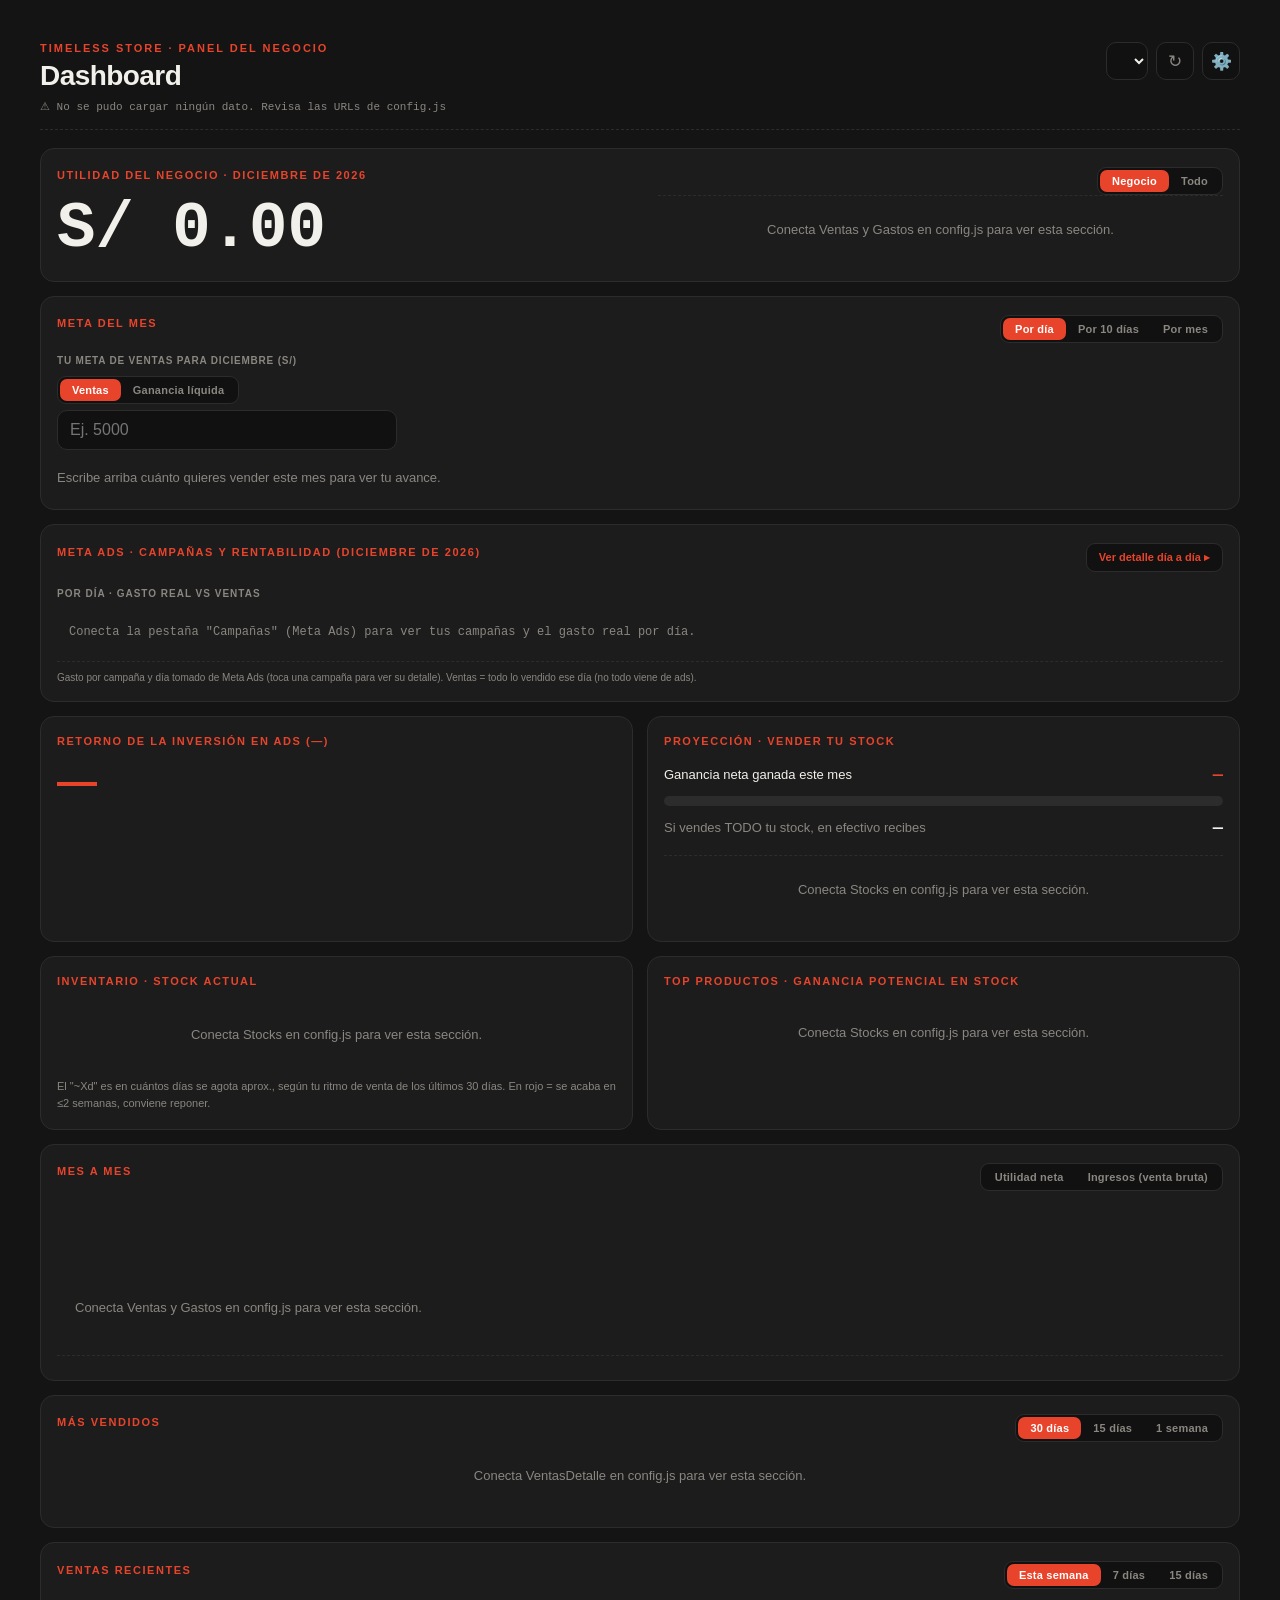
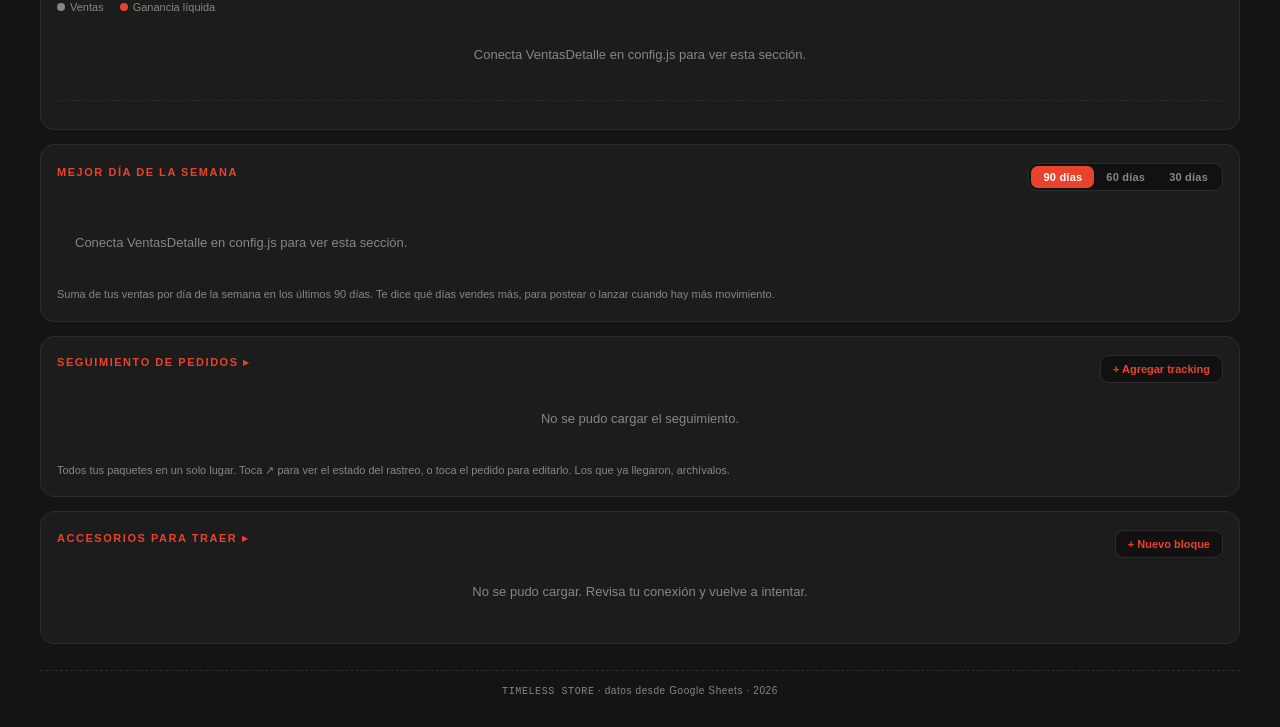
==== index.html @ a7b8a32b "Seguimiento: modo manual mas limpio (sin cuenta 17TRACK) 17TRACK y similares exigen correo de empres" ====
<!DOCTYPE html>
<html lang="es">
<head>
<meta charset="UTF-8">
<meta name="viewport" content="width=device-width, initial-scale=1.0, viewport-fit=cover">
<title>Timeless - Dashboard</title>

<!-- PWA -->
<link rel="manifest" href="manifest.json">
<meta name="theme-color" content="#141414">
<meta name="mobile-web-app-capable" content="yes">
<meta name="apple-mobile-web-app-capable" content="yes">
<meta name="apple-mobile-web-app-status-bar-style" content="black-translucent">
<meta name="apple-mobile-web-app-title" content="Timeless">
<link rel="apple-touch-icon" href="apple-touch-icon.png">

<link rel="stylesheet" href="style.css">
</head>
<body>

<div class="wrap">

<header>
  <div class="head-left">
    <div class="eyebrow">Timeless Store · Panel del negocio</div>
    <h1>Dashboard</h1>
    <div class="sync-line" id="syncLine">Cargando datos…</div>
  </div>
  <div class="head-btns">
    <select class="month-select" id="monthSelect" title="Mes a mostrar"></select>
    <button class="icon-btn" id="refreshBtn" title="Actualizar datos">↻</button>
    <button class="icon-btn" id="gearBtn" title="Color">⚙️</button>
  </div>
</header>

<div class="theme-drawer" id="themeDrawer">
  <div class="title">Color</div>
  <div class="swatches" id="swatches"></div>
</div>

<!-- Aviso de configuración (solo aparece si faltan URLs en config.js) -->
<div class="setup-card" id="setupCard" hidden>
  <div class="setup-title">⚠️ Falta conectar Google Sheets</div>
  <div class="setup-body" id="setupBody"></div>
</div>

<main class="grid">

  <!-- 1. UTILIDAD DEL MES -->
  <section class="card hero" id="heroCard">
    <div class="hero-top">
      <div class="section-label" id="heroMonthLabel">Utilidad del mes</div>
      <div class="util-toggle" id="utilToggle">
        <button type="button" data-mode="negocio">Negocio</button>
        <button type="button" data-mode="todo">Todo</button>
      </div>
    </div>
    <div class="hero-value mono" id="heroValue">—</div>
    <div class="receipt" id="heroReceipt"></div>
  </section>

  <!-- 1b. META DEL MES (meta de ventas configurable, para motivarte) -->
  <section class="card span2" id="metaMesCard">
    <div class="hero-top">
      <div class="section-label">Meta del mes</div>
      <div class="util-toggle" id="metaMesToggle">
        <button type="button" data-modo="dia">Por día</button>
        <button type="button" data-modo="bloque">Por 10 días</button>
        <button type="button" data-modo="mes">Por mes</button>
      </div>
    </div>
    <div class="metames-config">
      <div class="metames-config-row">
        <label class="cf-label" for="metaMesInput">Tu meta de ventas para <span id="metaMesMonthLabel">este mes</span> (S/)</label>
        <div class="util-toggle" id="metaMesMetricaToggle">
          <button type="button" data-metrica="ventas">Ventas</button>
          <button type="button" data-metrica="ganancia">Ganancia líquida</button>
        </div>
      </div>
      <input type="text" class="cf-input" id="metaMesInput" inputmode="decimal" placeholder="Ej. 5000">
    </div>
    <div class="metames-body" id="metaMesBody"></div>
  </section>

  <!-- 2. META ADS · campañas + rentabilidad -->
  <section class="card span2" id="adsDailyCard">
    <div class="hero-top">
      <div class="section-label">Meta Ads · campañas y rentabilidad (<span id="adsDailyMonth">—</span>)</div>
      <button type="button" class="detail-btn" id="adsDetailBtn">Ver detalle día a día ▸</button>
    </div>
    <div class="campanas-list" id="campanasList"></div>
    <div class="table-title">Por día · gasto real vs ventas</div>
    <div class="ads-daily-wrap">
      <table class="ads-daily" id="adsDailyTable"></table>
    </div>
    <div class="ads-daily-note">Gasto por campaña y día tomado de Meta Ads (toca una campaña para ver su detalle). Ventas = todo lo vendido ese día (no todo viene de ads).</div>
  </section>

  <!-- 2b. ROAS REAL (ingresos vs gasto real de ads con IGV) -->
  <section class="card" id="roasCard">
    <div class="section-label">Retorno de la inversión en ads (<span id="roasMonth">—</span>)</div>
    <div class="roas-big"><span id="roasValue">—</span></div>
    <div class="roas-sub" id="roasSub"></div>
    <div class="roas-rows" id="roasRows"></div>
    <div class="ads-daily-note" id="roasNote"></div>
  </section>

  <!-- 3. PROYECCIÓN -->
  <section class="card" id="projCard">
    <div class="section-label">Proyección · vender tu stock</div>
    <div class="proj-line">
      <span>Ganancia neta ganada este mes</span>
      <span class="mono accent" id="projGanado">—</span>
    </div>
    <div class="proj-bar"><div class="proj-bar-fill" id="projBarFill"></div></div>
    <div class="proj-line muted-line">
      <span>Si vendes TODO tu stock, en efectivo recibes</span>
      <span class="mono" id="projPosible">—</span>
    </div>
    <div class="proj-extra" id="projExtra"></div>
    <div class="pending-block" id="pendingBlock"></div>
  </section>

  <!-- 3b. INVENTARIO / STOCK con alerta de poco stock -->
  <section class="card" id="stockCard">
    <div class="hero-top">
      <div class="section-label">Inventario · stock actual</div>
      <span class="stock-alert-badge" id="stockAlertBadge"></span>
    </div>
    <div class="stock-list" id="stockList"></div>
    <div class="stock-agotados" id="stockAgotadosRecientes"></div>
    <div class="stock-porpedir" id="stockPorPedir"></div>
    <div class="stock-hint">El "~Xd" es en cuántos días se agota aprox., según tu ritmo de venta de los últimos 30 días. En rojo = se acaba en ≤2 semanas, conviene reponer.</div>
  </section>

  <!-- 5. TOP PRODUCTOS (ganancia potencial en stock) — al lado de Inventario en PC -->
  <section class="card" id="topCard">
    <div class="section-label">Top productos · ganancia potencial en stock</div>
    <div class="top-rows" id="topRows"></div>
  </section>

  <!-- 4. COMPARATIVO MES A MES -->
  <section class="card span2" id="monthsCard">
    <div class="hero-top">
      <div class="section-label">Mes a mes</div>
      <div class="util-toggle" id="mesesToggle">
        <button type="button" data-metric="util">Utilidad neta</button>
        <button type="button" data-metric="ing">Ingresos (venta bruta)</button>
      </div>
    </div>
    <div class="months-bars" id="monthsBars"></div>
    <div class="months-list" id="monthsList"></div>
  </section>

  <!-- 6. MÁS VENDIDOS -->
  <section class="card span2" id="recentCard">
    <div class="hero-top">
      <div class="section-label">Más vendidos</div>
      <div class="util-toggle" id="recentToggle">
        <button type="button" data-dias="30">30 días</button>
        <button type="button" data-dias="15">15 días</button>
        <button type="button" data-dias="7">1 semana</button>
      </div>
    </div>
    <div class="top-rows" id="recentRows"></div>
  </section>

  <!-- 6a. VENTAS RECIENTES (día a día: ventas y ganancia líquida) -->
  <section class="card span2" id="ventasRecCard">
    <div class="hero-top">
      <div class="section-label">Ventas recientes <span class="dsem-lead" id="ventasRecRecord"></span></div>
      <div class="util-toggle" id="ventasRecToggle">
        <button type="button" data-modo="semana">Esta semana</button>
        <button type="button" data-modo="7">7 días</button>
        <button type="button" data-modo="15">15 días</button>
      </div>
    </div>
    <div class="vrec-legend"><span><i class="vrec-dot"></i>Ventas</span><span><i class="vrec-dot accent"></i>Ganancia líquida</span></div>
    <div class="vrec-rows" id="ventasRecRows"></div>
    <div class="vrec-totales" id="ventasRecTotales"></div>
  </section>

  <!-- 6b. MEJOR DÍA DE LA SEMANA (últimos 90 días) -->
  <section class="card span2" id="diaSemanaCard">
    <div class="hero-top">
      <div class="section-label">Mejor día de la semana <span class="dsem-lead" id="dsemLead"></span></div>
      <div class="util-toggle" id="dsemToggle">
        <button type="button" data-dias="90">90 días</button>
        <button type="button" data-dias="60">60 días</button>
        <button type="button" data-dias="30">30 días</button>
      </div>
    </div>
    <div class="dsem-bars" id="dsemBars"></div>
    <div class="stock-hint" id="dsemHint">Suma de tus ventas por día de la semana. Te dice qué días vendes más, para postear o lanzar cuando hay más movimiento.</div>
  </section>

  <!-- 6c. INSTAGRAM (seguidores, alcance, mejores publicaciones) -->
  <section class="card span2" id="igCard" hidden>
    <div class="hero-top">
      <div class="section-label">Instagram <span class="ig-user" id="igUser"></span></div>
      <span class="dsem-lead" id="igGrowth"></span>
    </div>
    <div class="ig-kpis" id="igKpis"></div>
    <div class="ig-reach-wrap">
      <div class="table-title">Alcance por día · últimos 14 días</div>
      <div class="dsem-bars ig-reach-bars" id="igReachBars"></div>
    </div>
    <div class="table-title">Mejores publicaciones · por interacción</div>
    <div class="ig-media" id="igMedia"></div>
    <div class="stock-hint">Métricas orgánicas de tu Instagram (no de los anuncios). Se actualizan solas 3 veces al día. Toca una publicación para abrirla en Instagram.</div>
  </section>

  <!-- 6d. SEGUIMIENTO DE PEDIDOS (trackings + estado 17TRACK) -->
  <section class="card span2" id="segCard">
    <div class="hero-top">
      <button type="button" class="section-label section-label-btn" id="segHeaderBtn">Seguimiento de pedidos ▸</button>
      <button type="button" class="detail-btn" id="segNuevoBtn">+ Agregar tracking</button>
    </div>
    <div class="seg-alert" id="segAlert"></div>
    <div class="seg-list" id="segList"></div>
    <div class="stock-hint">Todos tus paquetes en un solo lugar. Toca ↗ para ver el estado del rastreo, o toca el pedido para editarlo. Los que ya llegaron, archívalos.</div>
  </section>

  <!-- 7. ACCESORIOS PARA TRAER (planificación de compras) -->
  <section class="card span2" id="comprasCard">
    <div class="hero-top">
      <button type="button" class="section-label section-label-btn" id="comprasHeaderBtn">Accesorios para traer ▸</button>
      <button type="button" class="detail-btn" id="compraNuevoBtn">+ Nuevo bloque</button>
    </div>
    <div class="compras-list" id="comprasList"></div>
  </section>

</main>

<footer>
  <span class="mono">TIMELESS STORE</span> · datos desde Google Sheets · <span id="footTime"></span>
</footer>

</div>

<!-- Vista de pantalla completa (Ads día a día / Pendientes por vista) -->
<div class="fullscreen-view" id="fsView" hidden>
  <div class="fs-header">
    <button type="button" class="fs-back" id="fsBack">← Volver</button>
    <div class="fs-title" id="fsTitle">—</div>
  </div>
  <div class="fs-body" id="fsBody"></div>
</div>

<!-- Visor de fotos a pantalla completa (con deslizar/flechas si hay varias) -->
<div class="lightbox" id="lightboxView" hidden>
  <button type="button" class="lightbox-close" id="lightboxClose">✕</button>
  <button type="button" class="lightbox-nav lightbox-prev" id="lightboxPrev">‹</button>
  <img class="lightbox-img" id="lightboxImg" src="" alt="">
  <button type="button" class="lightbox-nav lightbox-next" id="lightboxNext">›</button>
  <div class="lightbox-count" id="lightboxCount"></div>
</div>

<script src="config.js"></script>
<script src="app.js"></script>
<script>
  if ('serviceWorker' in navigator) {
    var swRefreshing = false;
    var hadController = !!navigator.serviceWorker.controller;
    navigator.serviceWorker.addEventListener('controllerchange', function () {
      if (swRefreshing || !hadController) return;
      swRefreshing = true;
      window.location.reload();
    });
    window.addEventListener('load', function () {
      navigator.serviceWorker.register('service-worker.js').then(function (reg) {
        reg.update();
        reg.addEventListener('updatefound', function () {
          var nw = reg.installing;
          if (!nw) return;
          nw.addEventListener('statechange', function () {
            if (nw.state === 'installed' && navigator.serviceWorker.controller) {
              nw.postMessage && nw.postMessage('skipWaiting');
            }
          });
        });
      }).catch(function (err) {
        console.log('SW no registrado:', err);
      });
    });
  }
</script>
</body>
</html>
---- style.css ----
:root{
  --bg:#141414;
  --card:#1c1c1c;
  --line:#2c2c2c;
  --bone:#f2f0ea;
  --muted:#8a8680;
  --accent:#e8442c;
  --accent-dim:#5c2016;
  --chip:#111111;
  --ok:#4ade80;
  --bad:#fb7185;
}
*{box-sizing:border-box;}
html{
  /* Evita que Safari/iOS agrande el texto por su cuenta (un "zoom" distinto
     al pellizco manual, que a veces se activa solo al abrir la app). */
  -webkit-text-size-adjust:100%;
  text-size-adjust:100%;
}
body{
  margin:0;
  background:var(--bg);
  color:var(--bone);
  font-family:-apple-system,BlinkMacSystemFont,"Segoe UI",Roboto,sans-serif;
  min-height:100vh;
  transition:background .25s ease, color .25s ease;
}
.wrap{
  max-width:1080px;
  margin:0 auto;
  padding:0 20px calc(env(safe-area-inset-bottom, 0px) + 30px);
}
.mono{font-family:"SFMono-Regular",Consolas,"Liberation Mono",Menlo,monospace;}

header{
  padding:calc(env(safe-area-inset-top, 0px) + 42px) 0 16px;
  border-bottom:1px dashed var(--line);
  display:flex;
  justify-content:space-between;
  align-items:flex-start;
}
.head-left{flex:1;}
.eyebrow{
  font-size:11px;
  letter-spacing:.18em;
  text-transform:uppercase;
  color:var(--accent);
  font-weight:700;
  margin-bottom:6px;
}
h1{
  margin:0;
  font-size:28px;
  font-weight:800;
  letter-spacing:-0.02em;
}
.sync-line{
  margin-top:8px;
  font-size:11px;
  color:var(--muted);
  font-family:"SFMono-Regular",Consolas,Menlo,monospace;
}
.head-btns{display:flex;gap:8px;flex-shrink:0;align-items:center;}
.month-select{
  background:var(--chip);
  border:1px solid var(--line);
  color:var(--bone);
  height:38px;
  border-radius:10px;
  padding:0 10px;
  /* 16px: por debajo de eso, Safari iOS hace zoom forzado al enfocar el campo. */
  font-size:16px;
  font-weight:700;
  cursor:pointer;
  max-width:180px;
  text-transform:capitalize;
}
.month-select:focus{outline:none;border-color:var(--accent);}
.icon-btn{
  background:var(--chip);
  border:1px solid var(--line);
  color:var(--muted);
  width:38px;
  height:38px;
  border-radius:10px;
  font-size:17px;
  display:flex;
  align-items:center;
  justify-content:center;
  cursor:pointer;
}
.icon-btn:active{color:var(--bone);}

.theme-drawer{
  margin:14px 0 0;
  background:var(--card);
  border:1px solid var(--line);
  border-radius:14px;
  padding:14px;
  display:none;
}
.theme-drawer.open{display:block;}
.theme-drawer .title{
  font-size:11px;
  text-transform:uppercase;
  letter-spacing:.12em;
  color:var(--muted);
  font-weight:700;
  margin-bottom:10px;
}
.swatches{display:grid;grid-template-columns:repeat(5,1fr);gap:10px;}
.swatch{display:flex;flex-direction:column;align-items:center;gap:5px;cursor:pointer;}
.swatch .dot{width:34px;height:34px;border-radius:50%;border:2px solid rgba(128,128,128,.4);}
.swatch.active .dot{border-color:var(--bone);}
.swatch .lbl{font-size:9px;color:var(--muted);text-align:center;}

/* Aviso de configuración */
.setup-card{
  margin-top:18px;
  background:var(--card);
  border:1px dashed var(--accent);
  border-radius:14px;
  padding:16px;
}
.setup-title{font-weight:800;margin-bottom:8px;}
.setup-body{font-size:13px;color:var(--muted);line-height:1.6;}
.setup-body code{
  background:var(--chip);
  border:1px solid var(--line);
  border-radius:6px;
  padding:1px 6px;
  color:var(--bone);
  font-size:12px;
}

/* Grid de tarjetas */
.grid{
  display:grid;
  grid-template-columns:1fr;
  gap:14px;
  margin-top:18px;
}
@media(min-width:860px){
  .grid{grid-template-columns:1fr 1fr;}
  .hero{grid-column:1 / -1;}
  .span2{grid-column:1 / -1;}
}

/* --- Vista optimizada para PC (pantallas anchas) --- */
@media(min-width:1000px){
  .wrap{max-width:1240px;}
  /* Hero: número gigante a la izquierda, recibo a la derecha */
  .hero{
    display:grid;
    grid-template-columns:1fr 1fr;
    column-gap:36px;
    align-items:center;
  }
  .hero-top{grid-column:1 / -1;grid-row:1;}
  #heroValue{grid-column:1;grid-row:2;font-size:64px;margin:0;}
  #heroReceipt{grid-column:2;grid-row:2;}
  /* Publicidad y Proyección lado a lado; mes-a-mes y top a lo ancho */
  .hero-value{line-height:1;}
}
@media(min-width:1240px){
  .wrap{max-width:1240px;}
}
.card{
  background:var(--card);
  border:1px solid var(--line);
  border-radius:14px;
  padding:18px 16px;
}
.section-label{
  font-size:11px;
  text-transform:uppercase;
  letter-spacing:.14em;
  color:var(--accent);
  font-weight:700;
  margin-bottom:12px;
}
.section-label-btn{
  background:none;border:none;padding:0;margin:0 0 12px;
  cursor:pointer;text-align:left;
}
.section-label-btn:active{opacity:.7;}
.mini-label{
  font-size:10px;
  text-transform:uppercase;
  letter-spacing:.08em;
  color:var(--muted);
  font-weight:700;
  display:block;
}
.accent{color:var(--accent);}

/* 1. Hero: utilidad del mes */
.hero-value{
  font-size:46px;
  font-weight:700;
  margin:2px 0 14px;
}
.hero-value.neg{color:var(--bad);}
.hero-value.pos{color:var(--bone);}
.receipt{border-top:1px dashed var(--line);}
.r-row{
  display:flex;
  justify-content:space-between;
  align-items:center;
  padding:9px 0;
  border-bottom:1px dashed var(--line);
  font-size:13px;
}
.r-row:last-child{border-bottom:none;}
.r-row .r-name{color:var(--muted);}
.r-row .r-amt{font-family:"SFMono-Regular",Consolas,Menlo,monospace;font-weight:700;}
.r-row.total .r-name{color:var(--bone);font-weight:700;}
.r-row.faint{opacity:.6;}
.r-row.faint .r-name{font-size:11px;}
.r-row.sub{padding:6px 0;}
.r-row.clickable{cursor:pointer;}
.r-row.sub .r-name{padding-left:12px;}
.r-caret{
  background:none;border:none;color:var(--muted);cursor:pointer;
  font-size:11px;padding:2px 4px;margin-left:2px;vertical-align:middle;
}

/* Interruptor Negocio / Todo */
.hero-top{display:flex;justify-content:space-between;align-items:center;gap:10px;flex-wrap:wrap;}
.util-toggle{display:inline-flex;background:var(--chip);border:1px solid var(--line);border-radius:9px;padding:2px;flex-shrink:0;}
.util-toggle button{
  background:transparent;border:none;color:var(--muted);
  font-size:11px;font-weight:700;padding:5px 12px;border-radius:7px;cursor:pointer;
  letter-spacing:.02em;
}
.util-toggle button.active{background:var(--accent);color:#fff;}
.r-row .r-amt.plus{color:var(--ok);}
.r-row .r-amt.minus{color:var(--bad);}

/* 2b. ROAS real */
.roas-big{font-size:40px;font-weight:800;margin-top:4px;color:var(--accent);}
.roas-sub{font-size:12px;color:var(--muted);margin-top:2px;}
.roas-rows{margin-top:14px;display:flex;flex-direction:column;gap:2px;}
.roas-row{
  display:flex;justify-content:space-between;align-items:baseline;gap:10px;
  padding:7px 0;border-bottom:1px dashed var(--line);font-size:13px;color:var(--bone);
}
.roas-row:last-child{border-bottom:none;}
.roas-row .mono{font-weight:700;flex-shrink:0;}
.roas-row .mono.accent{color:var(--accent);}
.roas-row .mono.ok{color:var(--ok);}
.roas-row.total{border-top:1px solid var(--line);margin-top:4px;padding-top:11px;}
.roas-row.faint{opacity:.6;font-size:12px;}
.table-title{
  margin:16px 0 4px;
  font-size:10px;
  text-transform:uppercase;
  letter-spacing:.1em;
  color:var(--muted);
  font-weight:700;
}
/* 3. Proyección */
.proj-line{
  display:flex;
  justify-content:space-between;
  align-items:baseline;
  gap:10px;
  font-size:13px;
  padding:6px 0;
}
.proj-line .mono{font-size:17px;font-weight:700;}
.muted-line span:first-child{color:var(--muted);}
.proj-bar{
  height:10px;
  background:var(--line);
  border-radius:6px;
  overflow:hidden;
  margin:6px 0;
}
.proj-bar-fill{
  height:100%;
  width:0%;
  background:var(--accent);
  border-radius:6px;
  transition:width .4s ease;
}
.proj-extra{
  margin-top:12px;
  border-top:1px dashed var(--line);
}
.pending-block:not(:empty){
  margin-top:14px;
  border:1px solid var(--line);
  border-radius:12px;
  padding:12px 14px;
  background:var(--chip);
}
.pend-head{
  display:flex;
  justify-content:space-between;
  align-items:center;
  font-size:12px;
  font-weight:700;
  color:var(--accent);
  margin-bottom:8px;
}
.pend-head .mono{font-size:15px;}
.pend-row{
  display:flex;
  justify-content:space-between;
  align-items:center;
  gap:10px;
  padding:6px 0;
  border-top:1px dashed var(--line);
  font-size:12px;
}
.pend-info{display:flex;flex-direction:column;gap:1px;min-width:0;}
.pend-name{color:var(--bone);white-space:nowrap;overflow:hidden;text-overflow:ellipsis;}
/* "Shein · 03/08 · hace 5 días": cuándo se pidió y cuánto lleva sin llegar. */
.pend-meta{font-size:10px;color:var(--muted);white-space:nowrap;overflow:hidden;text-overflow:ellipsis;}
.pend-td-fecha{font-size:11px;color:var(--muted);white-space:nowrap;}
.pend-amt{font-weight:700;flex-shrink:0;}
.pend-row.llego .pend-name{color:var(--muted);text-decoration:line-through;}
.pend-row.llego .pend-amt{color:var(--ok);}
.pend-nuevo{
  display:inline-block;font-size:9px;font-weight:700;color:var(--ok);
  border:1px solid var(--ok);border-radius:8px;padding:1px 5px;
  vertical-align:middle;white-space:nowrap;
}

/* 3b. Inventario / stock con alerta de poco stock */
.stock-alert-badge{font-size:11px;font-weight:700;color:var(--ok);flex-shrink:0;}
.stock-alert-badge.alert{color:var(--bad);}
.stock-list{margin-top:2px;}
.stock-row{
  display:flex;
  justify-content:space-between;
  align-items:center;
  gap:10px;
  padding:9px 2px;
  border-bottom:1px dashed var(--line);
  font-size:13px;
}
.stock-row:last-child{border-bottom:none;}
.stock-row.low-row{
  background:linear-gradient(90deg, transparent, rgba(251,113,133,.10));
  border-radius:8px;
}
.stock-row.reponer-row{
  background:linear-gradient(90deg, transparent, rgba(251,113,133,.16));
  border-radius:8px;
}
.stock-row.repuesto-row{
  background:linear-gradient(90deg, transparent, rgba(74,222,128,.12));
  border-radius:8px;
}
.stock-name{color:var(--bone);white-space:nowrap;overflow:hidden;text-overflow:ellipsis;flex:1;}
.stock-agota{
  font-family:"SFMono-Regular",Consolas,Menlo,monospace;
  font-size:11px;font-weight:700;flex-shrink:0;
  min-width:46px;text-align:right;
}
.stock-agota.soon{color:var(--bad);}
.stock-agota.ok{color:var(--muted);}
.stock-agota.none{color:var(--line);font-weight:400;}
.stock-repuesto{
  font-size:10px;font-weight:700;color:var(--ok);flex-shrink:0;
  white-space:nowrap;
}
.stock-agotados,.stock-porpedir{margin-top:4px;}
.agotados-head{font-size:11px;font-weight:700;color:var(--muted);margin:10px 0 4px;}
.agotado-row{
  display:flex;justify-content:space-between;align-items:center;gap:8px;
  padding:7px 2px;border-bottom:1px dashed var(--line);font-size:13px;
}
.agotado-row:last-child{border-bottom:none;}
.agotado-name{color:var(--bone);white-space:nowrap;overflow:hidden;text-overflow:ellipsis;flex:1;}
.agotado-add,.pedir-listo{
  flex-shrink:0;border:1px solid var(--line);border-radius:20px;
  background:var(--chip);color:var(--bone);font-size:11px;font-weight:700;
  padding:6px 12px;cursor:pointer;
}
.agotado-add{border-color:var(--accent);color:var(--accent);}
.pedir-listo{border-color:var(--ok);color:var(--ok);}
.stock-hint{font-size:11px;color:var(--muted);margin-top:10px;line-height:1.5;}
.stock-qty{
  font-family:"SFMono-Regular",Consolas,Menlo,monospace;
  font-weight:700;
  flex-shrink:0;
  color:var(--muted);
}
.stock-qty.low{
  color:var(--bad);
  border:1px solid var(--bad);
  border-radius:7px;
  padding:2px 8px;
}

/* Notas de pendientes (los que ya llegaron) */
.pend-arrived-note{font-size:11px;color:var(--ok);margin-top:8px;}

/* 4. Mes a mes (mismo estilo que la app de gastos) */
.months-bars{
  display:flex;
  align-items:flex-end;
  gap:8px;
  height:150px;
  padding:18px 2px 0;
  overflow-x:auto;
}
.mbar{
  flex:1;
  min-width:38px;
  display:flex;
  flex-direction:column;
  align-items:center;
  justify-content:flex-end;
  height:100%;
  gap:6px;
}
.mbar .col{
  width:100%;
  max-width:44px;
  background:var(--line);
  border-radius:6px 6px 0 0;
  min-height:4px;
  position:relative;
  transition:height .3s ease;
}
.mbar.current .col{background:var(--accent);}
.mbar.neg .col{background:var(--accent-dim);border-radius:0 0 6px 6px;}
.mbar .col .val{
  position:absolute;
  top:-16px;
  left:50%;
  transform:translateX(-50%);
  font-family:monospace;
  font-size:9px;
  color:var(--muted);
  white-space:nowrap;
}
.mbar .mlbl{
  font-size:10px;
  color:var(--muted);
  text-transform:uppercase;
  letter-spacing:.04em;
  text-align:center;
}
.mbar.current .mlbl{color:var(--accent);font-weight:700;}

/* Ventas recientes (día a día) */
.vrec-legend{display:flex;gap:16px;margin-top:12px;font-size:11px;color:var(--muted);}
.vrec-legend .vrec-dot{width:8px;height:8px;border-radius:50%;background:var(--muted);display:inline-block;margin-right:5px;}
.vrec-legend .vrec-dot.accent{background:var(--accent);}
.vrec-rows{margin-top:8px;}
.vrec-row{display:flex;align-items:center;gap:10px;padding:8px 0;border-bottom:1px dashed var(--line);}
.vrec-row:last-child{border-bottom:none;}
.vrec-day{width:44px;flex-shrink:0;font-size:11px;color:var(--muted);text-transform:uppercase;}
.vrec-bar-wrap{flex:1;min-width:0;height:8px;background:var(--line);border-radius:5px;overflow:hidden;}
.vrec-bar{height:100%;background:var(--muted);border-radius:5px;}
.vrec-row.vrec-record .vrec-bar{background:var(--accent);}
.vrec-nums{display:flex;flex-direction:column;align-items:flex-end;gap:1px;flex-shrink:0;min-width:78px;}
.vrec-nums .mono{font-size:12.5px;}
.vrec-nums .accent{color:var(--accent);font-size:11px;}
.vrec-row.vrec-record .vrec-day::after{content:' 🏆';}
.vrec-totales{margin-top:12px;padding-top:10px;border-top:1px dashed var(--line);font-size:11px;color:var(--muted);display:flex;flex-wrap:wrap;gap:4px 14px;}
.vrec-totales b{color:var(--bone);font-weight:700;}

/* Meta del mes */
.metames-config{display:flex;flex-direction:column;gap:6px;margin-top:12px;max-width:340px;}
.metames-config-row{display:flex;justify-content:space-between;align-items:center;gap:10px;flex-wrap:wrap;}
.metames-config-row .cf-label{margin:0;}
.metames-body{margin-top:14px;}
.metames-empty{font-size:13px;color:var(--muted);padding:6px 0;}
.metames-big{display:flex;justify-content:space-between;align-items:baseline;gap:10px;}
.metames-big .mono{font-size:22px;font-weight:800;}
.metames-big .metames-goal{font-size:13px;color:var(--muted);}
.metames-note{font-size:12.5px;color:var(--muted);margin-top:10px;line-height:1.5;}
.metames-note .ok{color:var(--ok);font-weight:700;}
.metames-note .bad{color:var(--bad);font-weight:700;}

/* Mejor día de la semana */
.dsem-lead{font-size:13px;font-weight:800;color:var(--accent);flex-shrink:0;}
.dsem-bars{display:flex;gap:8px;padding:18px 2px 0;}
.dsem-bar{flex:1;min-width:0;display:flex;flex-direction:column;align-items:center;gap:6px;}
.dsem-col-wrap{width:100%;height:110px;display:flex;align-items:flex-end;justify-content:center;}
.dsem-col{
  width:100%;max-width:40px;background:var(--line);
  border-radius:6px 6px 0 0;min-height:4px;position:relative;transition:height .3s ease;
}
.dsem-bar.best .dsem-col{background:var(--accent);}
.dsem-val{
  position:absolute;top:-16px;left:50%;transform:translateX(-50%);
  font-family:monospace;font-size:9px;color:var(--muted);white-space:nowrap;
}
.dsem-lbl{font-size:10px;color:var(--muted);text-transform:uppercase;letter-spacing:.04em;}
.dsem-bar.best .dsem-lbl{color:var(--accent);font-weight:700;}

/* Instagram */
.ig-user{color:var(--muted);font-weight:600;font-size:12px;}
.ig-kpis{display:grid;grid-template-columns:repeat(auto-fit,minmax(130px,1fr));gap:10px;margin-top:14px;}
.ig-kpi{background:var(--chip);border:1px solid var(--line);border-radius:12px;padding:12px 10px;display:flex;flex-direction:column;gap:3px;}
.ig-kpi-val{font-size:22px;font-weight:800;color:var(--bone);font-family:"SFMono-Regular",Consolas,Menlo,monospace;}
.ig-kpi-lbl{font-size:10px;color:var(--muted);text-transform:uppercase;letter-spacing:.04em;line-height:1.3;}
.ig-reach-wrap{margin-top:8px;}
.ig-reach-bars{padding-top:20px;}
.ig-media{display:grid;grid-template-columns:repeat(3,1fr);gap:10px;margin-top:6px;}
.ig-post{display:flex;flex-direction:column;gap:6px;text-decoration:none;color:inherit;background:var(--chip);border:1px solid var(--line);border-radius:12px;overflow:hidden;padding-bottom:8px;}
.ig-post:active{background:var(--line);}
.ig-post-thumb{position:relative;width:100%;aspect-ratio:1/1;background:var(--line);overflow:hidden;}
.ig-post-thumb img{width:100%;height:100%;object-fit:cover;display:block;}
.ig-post-thumb.no-img::after{content:'📷';position:absolute;inset:0;display:flex;align-items:center;justify-content:center;font-size:26px;opacity:.4;}
.ig-post-type{position:absolute;top:6px;left:6px;background:rgba(0,0,0,.72);color:#fff;font-size:9px;font-weight:800;text-transform:uppercase;letter-spacing:.04em;padding:2px 7px;border-radius:6px;}
.ig-post-cap{font-size:11px;color:var(--bone);padding:0 8px;line-height:1.35;min-height:30px;}
.ig-post-stats{display:flex;flex-wrap:wrap;gap:8px;padding:0 8px;font-size:10.5px;color:var(--muted);font-weight:600;}
@media (max-width:560px){
  .ig-media{grid-template-columns:repeat(2,1fr);}
}

.months-list{margin-top:14px;border-top:1px dashed var(--line);padding-top:6px;}
.ml-row{
  display:flex;
  justify-content:space-between;
  align-items:center;
  padding:8px 0;
  border-bottom:1px dashed var(--line);
  font-size:13px;
}
.ml-row:last-child{border-bottom:none;}
.ml-row.current .ml-name{color:var(--accent);font-weight:700;}
.ml-row .ml-name{color:var(--bone);}
.ml-row .ml-amt{font-family:monospace;font-weight:700;}
.ml-row .ml-amt.neg{color:var(--bad);}
.ml-detail{
  font-size:10px;
  color:var(--muted);
  font-family:monospace;
}

/* 5. Top productos */
.top-rows .top-row{
  display:flex;
  align-items:center;
  gap:10px;
  padding:9px 0 4px;
  font-size:13px;
}
.top-row .top-rank{
  font-family:monospace;
  color:var(--muted);
  width:22px;
  flex-shrink:0;
  font-size:11px;
}
.top-row .top-name{flex:1;color:var(--bone);white-space:nowrap;overflow:hidden;text-overflow:ellipsis;}
.top-row .top-stock{font-size:10px;color:var(--muted);font-family:monospace;flex-shrink:0;}
.top-row .top-amt{font-family:monospace;font-weight:700;flex-shrink:0;}
.top-bar{
  height:3px;
  background:var(--line);
  border-radius:2px;
  overflow:hidden;
  margin-bottom:5px;
}
.top-bar-fill{height:100%;background:var(--accent);}

.empty{
  text-align:center;
  color:var(--muted);
  font-size:13px;
  padding:26px 16px;
}

/* Lista de campañas de Meta Ads (clickeable) */
.campanas-list{margin-bottom:6px;}
.camp-item{border-bottom:1px dashed var(--line);padding:8px 0;}
.camp-item:last-child{border-bottom:none;}
.camp-row{display:flex;align-items:center;gap:8px;cursor:pointer;font-size:13px;}
.camp-caret{color:var(--muted);font-size:10px;transition:transform .15s ease;flex-shrink:0;}
.camp-item.open .camp-caret{transform:rotate(90deg);}
.camp-name{flex:1;color:var(--bone);white-space:nowrap;overflow:hidden;text-overflow:ellipsis;}
.camp-total{font-weight:700;flex-shrink:0;}
.camp-bar{height:3px;background:var(--line);border-radius:2px;overflow:hidden;margin-top:6px;}
.camp-bar-fill{height:100%;background:var(--accent);}
.camp-days{display:none;flex-wrap:wrap;gap:6px;margin-top:8px;padding-left:18px;}
.camp-item.open .camp-days{display:flex;}
.camp-day{display:flex;gap:6px;font-size:11px;color:var(--muted);background:var(--chip);border:1px solid var(--line);border-radius:6px;padding:3px 7px;}
.camp-day .mono{color:var(--bone);font-weight:700;}

/* Accesorios: vista de pantalla completa por categoría (Ambos/Nuevo/Restock) */
.compras-fs-list{margin-top:6px;}
.compra-fs-item{border-bottom:1px dashed var(--line);padding:10px 0;}
.compra-fs-item:last-child{border-bottom:none;}
.compra-fs-row{display:flex;align-items:center;gap:10px;cursor:pointer;font-size:13px;}
.compra-fs-nombre{flex:1;color:var(--bone);font-weight:700;white-space:nowrap;overflow:hidden;text-overflow:ellipsis;}
.compra-fs-precio{font-weight:800;flex-shrink:0;}
.compra-fs-detail{display:none;margin-top:12px;padding-left:18px;}
.compra-fs-item.open .compra-fs-detail{display:block;}

/* Tabla de rentabilidad de ads por día */
.ads-daily-wrap{overflow-x:auto;-webkit-overflow-scrolling:touch;}
.ads-daily{
  width:100%;
  border-collapse:collapse;
  font-size:12px;
  min-width:440px;
}
.ads-daily th{
  text-align:right;
  color:var(--muted);
  font-size:10px;
  text-transform:uppercase;
  letter-spacing:.06em;
  font-weight:700;
  padding:6px 8px;
  border-bottom:1px solid var(--line);
}
.ads-daily th:first-child{text-align:left;}
.ads-daily td{
  text-align:right;
  padding:7px 8px;
  border-bottom:1px dashed var(--line);
  white-space:nowrap;
}
.ads-daily td:first-child{text-align:left;color:var(--muted);font-family:"SFMono-Regular",Consolas,Menlo,monospace;}
.ads-daily .r-pos{color:var(--ok);}
.ads-daily .r-neg{color:var(--bad);}
.ads-daily tr.ads-total td{
  border-top:2px solid var(--line);
  border-bottom:none;
  font-weight:800;
  color:var(--bone);
  padding-top:9px;
}
.ads-daily .ads-empty{
  text-align:center;
  color:var(--muted);
  padding:22px 12px;
  white-space:normal;
}
.ads-daily-note{
  margin-top:10px;
  font-size:10px;
  color:var(--muted);
}

/* Botón "ver detalle" (abre pantalla completa) */
.detail-btn{
  background:var(--chip);
  border:1px solid var(--line);
  color:var(--accent);
  font-size:11px;
  font-weight:700;
  padding:7px 12px;
  border-radius:9px;
  cursor:pointer;
  flex-shrink:0;
  white-space:nowrap;
}
.detail-btn:active{background:var(--accent-dim);}

/* Bloque de pendientes clickeable */
.pending-block.clickable{cursor:pointer;}
.pending-block.clickable:active{background:var(--accent-dim);}
.pend-hint{font-size:10px;color:var(--muted);margin-top:8px;text-align:center;}

/* Vista de pantalla completa */
.fullscreen-view{
  position:fixed;
  inset:0;
  background:var(--bg);
  color:var(--bone);
  z-index:1000;
  overflow-y:auto;
  -webkit-overflow-scrolling:touch;
}
.fullscreen-view[hidden]{display:none;}

/* Visor de fotos a pantalla completa */
.lightbox{
  position:fixed;inset:0;background:rgba(0,0,0,.92);z-index:2000;
  display:flex;align-items:center;justify-content:center;
  touch-action:pan-y;
}
.lightbox[hidden]{display:none;}
.lightbox-img{max-width:92vw;max-height:88vh;object-fit:contain;user-select:none;-webkit-user-select:none;}
.lightbox-close{
  position:absolute;top:calc(env(safe-area-inset-top, 0px) + 14px);right:16px;
  width:38px;height:38px;border-radius:50%;
  background:rgba(255,255,255,.12);border:none;color:#fff;font-size:16px;cursor:pointer;
}
.lightbox-nav{
  position:absolute;top:50%;transform:translateY(-50%);
  width:44px;height:44px;border-radius:50%;
  background:rgba(255,255,255,.12);border:none;color:#fff;font-size:26px;line-height:1;cursor:pointer;
}
.lightbox-prev{left:10px;}
.lightbox-next{right:10px;}
.lightbox-count{
  position:absolute;bottom:calc(env(safe-area-inset-bottom, 0px) + 16px);left:50%;transform:translateX(-50%);
  font-size:12px;color:rgba(255,255,255,.8);font-family:monospace;
  background:rgba(255,255,255,.12);padding:4px 10px;border-radius:20px;
}
.fs-header{
  position:sticky;
  top:0;
  background:var(--bg);
  border-bottom:1px dashed var(--line);
  padding:calc(env(safe-area-inset-top, 0px) + 18px) 20px 14px;
  display:flex;
  align-items:center;
  gap:14px;
  z-index:2;
}
.fs-back{
  background:var(--chip);
  border:1px solid var(--line);
  color:var(--bone);
  font-size:13px;
  font-weight:700;
  padding:8px 14px;
  border-radius:10px;
  cursor:pointer;
  flex-shrink:0;
}
.fs-title{font-size:16px;font-weight:800;letter-spacing:-0.01em;}
.fs-body{max-width:1080px;margin:0 auto;padding:18px 20px 40px;}

/* Tabs dentro de la vista de pantalla completa */
.fs-tabs{display:inline-flex;background:var(--chip);border:1px solid var(--line);border-radius:10px;padding:2px;margin-bottom:16px;flex-wrap:wrap;}
.fs-tabs button{
  background:transparent;border:none;color:var(--muted);
  font-size:12px;font-weight:700;padding:8px 14px;border-radius:8px;cursor:pointer;
}
.fs-tabs button.active{background:var(--accent);color:#fff;}
.fs-select{
  background:var(--chip);
  border:1px solid var(--line);
  color:var(--bone);
  height:38px;
  border-radius:10px;
  padding:0 10px;
  /* 16px: evita el zoom forzado de Safari iOS al enfocar el campo. */
  font-size:16px;
  font-weight:700;
  cursor:pointer;
  margin-bottom:14px;
}
.fs-select:focus{outline:none;border-color:var(--accent);}
.fs-metric-value{font-size:34px;font-weight:800;margin:4px 0 18px;}
.fs-metric-row{display:flex;justify-content:space-between;align-items:center;padding:12px 0;border-bottom:1px dashed var(--line);}
.fs-metric-row:last-child{border-bottom:none;}
.fs-metric-row .fs-mname{color:var(--muted);font-size:13px;}
.fs-metric-row .fs-mamt{font-family:"SFMono-Regular",Consolas,Menlo,monospace;font-weight:800;font-size:20px;}

/* 7. Accesorios para traer */
.compras-list{display:flex;flex-direction:column;}
.compra-row{
  display:flex;align-items:center;gap:12px;padding:12px 2px;
  border-bottom:1px dashed var(--line);cursor:pointer;
}
.compra-row:last-child{border-bottom:none;}
.compra-row:active{background:var(--chip);}
.compra-thumb{
  position:relative;
  width:52px;height:52px;border-radius:10px;overflow:hidden;flex-shrink:0;
  background:var(--chip);border:1px solid var(--line);
  display:flex;align-items:center;justify-content:center;
}
.compra-thumb img{width:100%;height:100%;object-fit:cover;display:block;}
.compra-thumb-count{
  position:absolute;bottom:2px;right:2px;background:rgba(0,0,0,.75);color:#fff;
  font-size:9px;font-weight:700;padding:1px 4px;border-radius:5px;line-height:1.3;
}
.compra-thumb-empty{font-size:20px;opacity:.5;}
.compra-info{flex:1;min-width:0;}
.compra-top-line{display:flex;align-items:center;gap:8px;}
.compra-nombre{color:var(--bone);font-weight:700;font-size:13px;white-space:nowrap;overflow:hidden;text-overflow:ellipsis;}
.compra-badge{
  font-size:9px;font-weight:800;text-transform:uppercase;letter-spacing:.05em;
  padding:2px 7px;border-radius:6px;flex-shrink:0;
}
.compra-badge.nuevo{background:var(--accent-dim);color:var(--accent);}
.compra-badge.restock{background:var(--chip);color:var(--muted);border:1px solid var(--line);}
.compra-badge.ambos{background:transparent;color:var(--bone);border:1px solid var(--accent);}
.compra-meta{font-size:11px;color:var(--muted);margin-top:3px;}
.compra-ganancia{font-size:11px;color:var(--muted);margin-top:2px;}
.compra-ganancia .mono.ok{color:var(--ok);font-weight:700;}
.compra-ganancia .mono.neg{color:var(--bad);font-weight:700;}
.compra-precio{font-weight:800;font-size:14px;flex-shrink:0;}
.compra-quick-ok{
  width:32px;height:32px;border-radius:9px;flex-shrink:0;cursor:pointer;
  background:var(--chip);border:1px solid var(--line);color:var(--muted);
  font-size:15px;font-weight:800;
}
.compra-quick-ok:active{background:var(--ok);border-color:var(--ok);color:#0b0b0b;}

/* ---------- Seguimiento de pedidos (trackings + estado 17TRACK) ---------- */
.seg-alert{display:flex;flex-wrap:wrap;gap:8px;}
.seg-alert:not(:empty){margin-bottom:10px;}
.seg-alert-pill{
  font-size:12px;font-weight:800;padding:6px 11px;border-radius:9px;
}
.seg-alert-pill.llega{background:var(--accent-dim);color:var(--accent);}
.seg-alert-pill.ok{background:var(--chip);color:var(--ok);border:1px solid var(--ok);}
.seg-list{margin-top:2px;}
.seg-row{
  display:flex;align-items:center;gap:10px;padding:11px 2px;
  border-bottom:1px dashed var(--line);cursor:pointer;
}
.seg-row:last-child{border-bottom:none;}
.seg-row:active{background:var(--chip);}
.seg-main{flex:1;min-width:0;}
.seg-top-line{display:flex;align-items:center;gap:8px;}
.seg-prod{color:var(--bone);font-weight:700;font-size:13px;white-space:nowrap;overflow:hidden;text-overflow:ellipsis;}
.seg-badge{
  font-size:9px;font-weight:800;text-transform:uppercase;letter-spacing:.04em;
  padding:2px 7px;border-radius:6px;flex-shrink:0;white-space:nowrap;
}
.seg-badge.gris{background:var(--chip);color:var(--muted);border:1px solid var(--line);}
.seg-badge.transito{background:var(--accent-dim);color:var(--accent);}
.seg-badge.llega{background:var(--accent);color:#fff;}
.seg-badge.ok{background:transparent;color:var(--ok);border:1px solid var(--ok);}
.seg-badge.alerta{background:transparent;color:var(--bad);border:1px solid var(--bad);}
.seg-meta{font-size:11px;color:var(--muted);margin-top:3px;white-space:nowrap;overflow:hidden;text-overflow:ellipsis;}
.seg-track{font-size:10px;color:var(--muted);opacity:.7;margin-top:2px;font-family:ui-monospace,monospace;}
.seg-link{
  width:34px;height:34px;border-radius:9px;flex-shrink:0;
  display:flex;align-items:center;justify-content:center;text-decoration:none;
  background:var(--chip);border:1px solid var(--line);color:var(--accent);
  font-size:16px;font-weight:700;
}
.seg-link:active{background:var(--accent);color:#fff;}
.seg-form-estado{font-size:12px;color:var(--muted);margin-top:14px;line-height:1.5;}
.seg-form-estado b{color:var(--bone);}
.cf-link-track{display:inline-block;margin-top:8px;font-size:12px;color:var(--accent);font-weight:700;text-decoration:none;}
.cf-btn-arch{
  width:100%;margin-top:10px;border:1px solid var(--line);border-radius:11px;
  padding:12px;font-size:13px;font-weight:700;cursor:pointer;
  background:var(--chip);color:var(--ok);
}
.seg-fs-list{max-width:560px;}

/* Formulario de bloque de compra (dentro de la vista de pantalla completa) */
.compra-form{display:flex;flex-direction:column;gap:6px;max-width:520px;}
.cf-label{
  font-size:10px;text-transform:uppercase;letter-spacing:.08em;color:var(--muted);
  font-weight:700;margin:14px 0 6px;
}
.cf-label:first-child{margin-top:0;}
.cf-input{
  background:var(--chip);border:1px solid var(--line);color:var(--bone);
  /* 16px: evita el zoom forzado de Safari iOS al enfocar el campo. */
  border-radius:10px;padding:10px 12px;font-size:16px;width:100%;
}
.cf-input:focus{outline:none;border-color:var(--accent);}
.cf-textarea{min-height:70px;resize:vertical;font-family:inherit;}
.cf-row2{display:grid;grid-template-columns:1fr 1fr;gap:12px;}
.cf-row2 .cf-label{margin-top:0;}

.cf-estado-hint{font-size:11px;color:var(--muted);margin:6px 0 0;}
.cf-prod-header{display:flex;justify-content:space-between;align-items:center;gap:10px;margin:14px 0 6px;}
.cf-prod-tipo-row{display:none;margin:8px 0 0;}
#cfProductos.ambos-mode .cf-prod-tipo-row{display:block;}
.cf-prod-tipo-toggle{display:inline-flex;background:var(--bg);border:1px solid var(--line);border-radius:8px;padding:2px;}
.cf-prod-tipo-toggle button{
  background:transparent;border:none;color:var(--muted);
  font-size:10px;font-weight:700;padding:5px 10px;border-radius:6px;cursor:pointer;
}
.cf-prod-tipo-toggle button.active{background:var(--accent);color:#fff;}
.cf-mark-all-btn{
  background:none;border:1px solid var(--accent);color:var(--accent);
  font-size:10px;font-weight:700;padding:6px 10px;border-radius:8px;cursor:pointer;flex-shrink:0;
  white-space:nowrap;
}
.cf-prod-row{
  display:flex;flex-direction:column;gap:8px;margin-bottom:10px;
  border:1px solid var(--line);border-radius:12px;padding:10px;
}
.cf-prod-line1{display:flex;gap:8px;align-items:center;}
.cf-prod-line1 .cf-prod-nombre{flex:1;}
.cf-prod-line2{display:flex;gap:8px;}
.cf-prod-line2 .cf-input{flex:1;min-width:0;}
.cf-prod-ganancia{font-size:11px;font-weight:700;}
.cf-prod-ganancia.muted{color:var(--muted);font-weight:400;}
.cf-prod-ganancia.ok{color:var(--ok);}
.cf-prod-ganancia.neg{color:var(--bad);}
.cf-prod-del{
  background:var(--chip);border:1px solid var(--line);color:var(--muted);
  width:36px;height:36px;border-radius:9px;font-size:16px;cursor:pointer;flex-shrink:0;
}
.cf-add-btn{
  align-self:flex-start;background:none;border:1px dashed var(--line);color:var(--accent);
  font-size:12px;font-weight:700;padding:8px 14px;border-radius:9px;cursor:pointer;margin-top:2px;
}

.cf-proyeccion{
  margin-top:16px;background:var(--chip);border:1px solid var(--line);
  border-radius:12px;padding:12px 14px;
}
.cf-proy-empty{font-size:12px;color:var(--muted);line-height:1.5;}
.cf-proy-row{display:flex;justify-content:space-between;align-items:center;padding:5px 0;font-size:12.5px;color:var(--muted);}
.cf-proy-row.total{border-top:1px dashed var(--line);margin-top:4px;padding-top:9px;font-weight:800;color:var(--bone);font-size:14px;}
.cf-proy-row .mono.ok{color:var(--ok);}
.cf-proy-row .mono.neg{color:var(--bad);}

/* Tira de miniaturas (fotos del bloque y, opcional, por producto) */
.cf-fotos-strip{
  display:flex;gap:8px;flex-wrap:wrap;margin-bottom:8px;
}
.cf-fotos-strip:empty{margin-bottom:0;}
.cf-foto-thumb{
  position:relative;width:64px;height:64px;border-radius:10px;overflow:hidden;
  background:var(--chip);border:1px solid var(--line);flex-shrink:0;
}
.cf-foto-thumb img{width:100%;height:100%;object-fit:cover;display:block;}
.cf-foto-thumb-del{
  position:absolute;top:2px;right:2px;width:18px;height:18px;border-radius:6px;
  background:rgba(0,0,0,.65);color:#fff;border:none;font-size:12px;line-height:1;cursor:pointer;
}
.cf-prod-fotos-details{margin-top:10px;}
.cf-prod-fotos-details summary{
  font-size:11px;color:var(--accent);font-weight:700;cursor:pointer;list-style:none;
}
.cf-prod-fotos-details summary::-webkit-details-marker{display:none;}
.cf-prod-fotos-details .cf-fotos-strip{margin-top:8px;}
.cf-prod-foto-add{font-size:11px;padding:7px 12px;}
.cf-prod-foto-status{font-size:10px;color:var(--muted);margin-top:4px;}
.cf-file-btn{
  background:var(--chip);border:1px solid var(--line);color:var(--bone);
  font-size:12px;font-weight:700;padding:9px 14px;border-radius:9px;cursor:pointer;
  display:inline-block;width:fit-content;
}
.cf-foto-status{font-size:11px;color:var(--muted);}

.cf-actions{display:flex;gap:10px;margin-top:22px;}
.cf-btn{
  flex:1;border:none;border-radius:11px;padding:13px;font-size:14px;font-weight:700;cursor:pointer;
}
.cf-btn-primary{background:var(--accent);color:#fff;}
.cf-btn-danger{background:var(--chip);color:var(--bad);border:1px solid var(--bad);}
.cf-save-status{font-size:12px;color:var(--muted);margin-top:10px;text-align:center;}

footer{
  margin-top:26px;
  padding-top:14px;
  border-top:1px dashed var(--line);
  font-size:10px;
  color:var(--muted);
  text-align:center;
  letter-spacing:.06em;
}
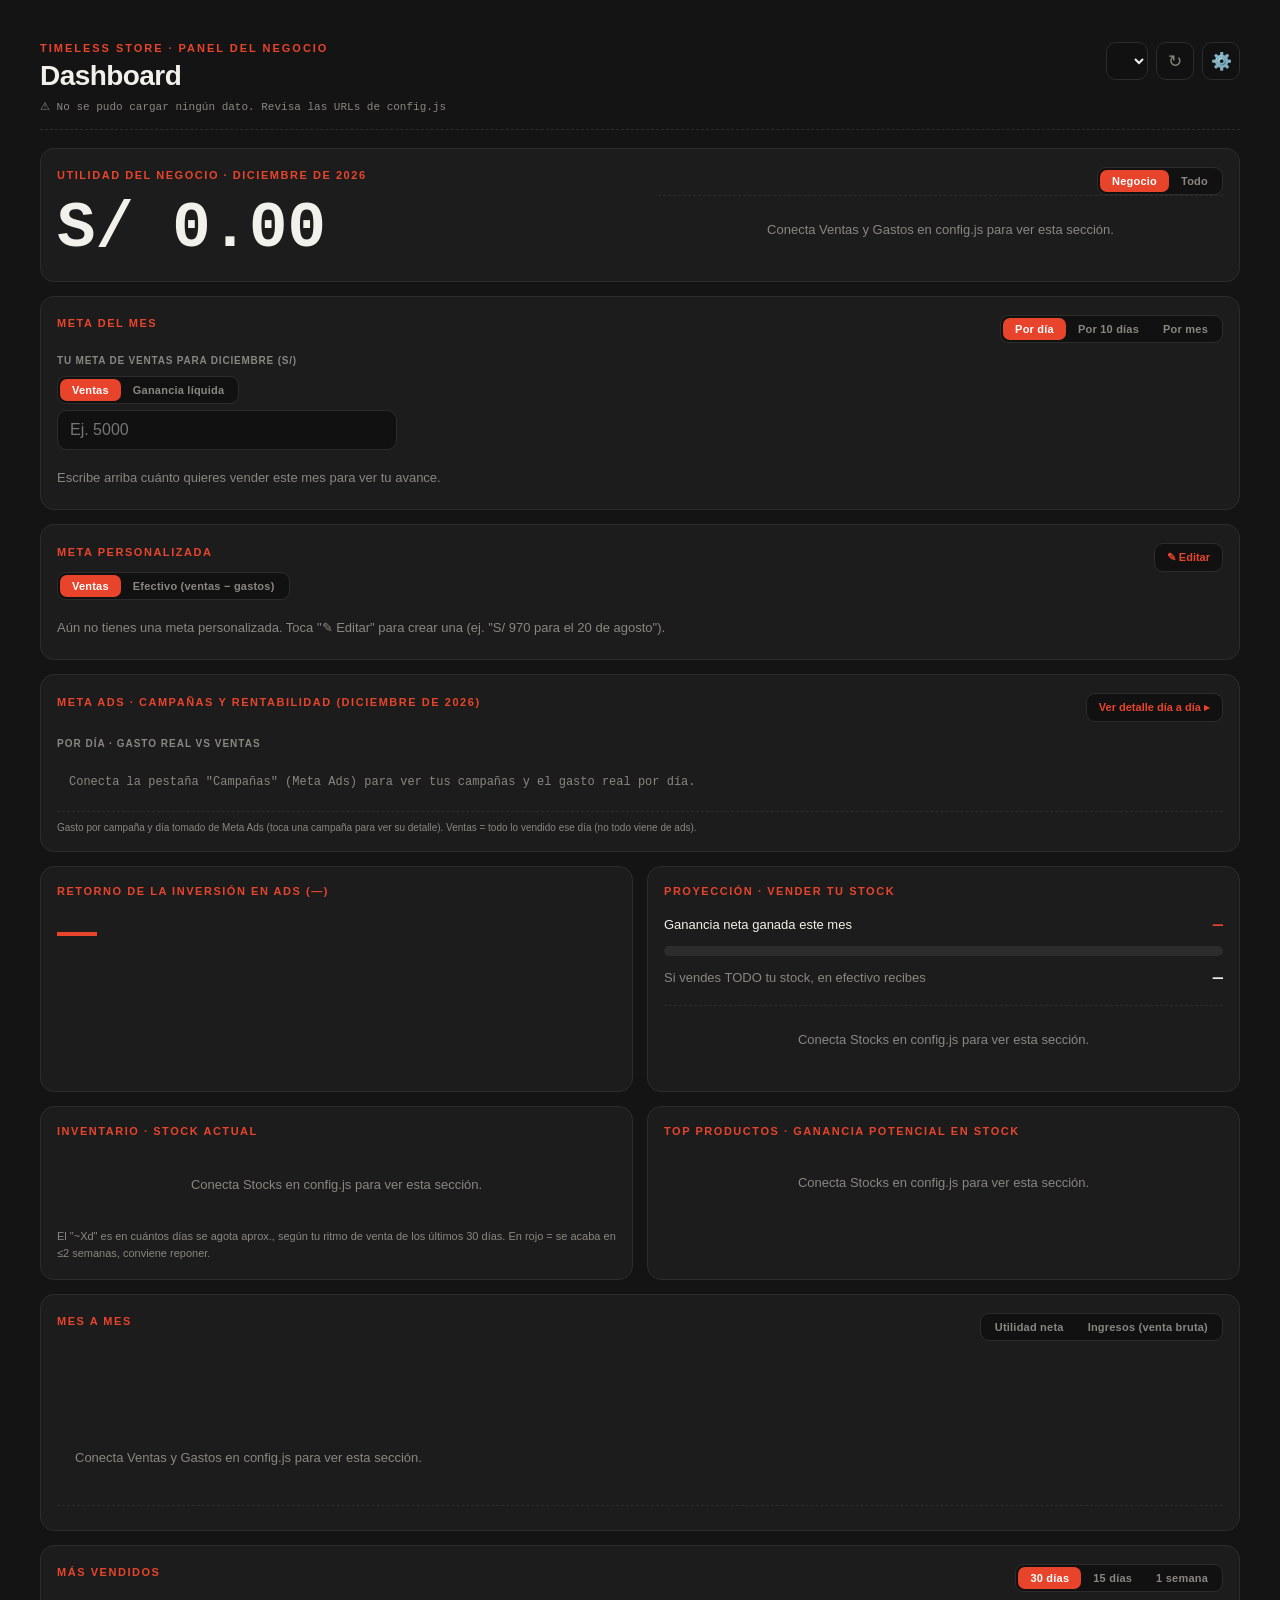
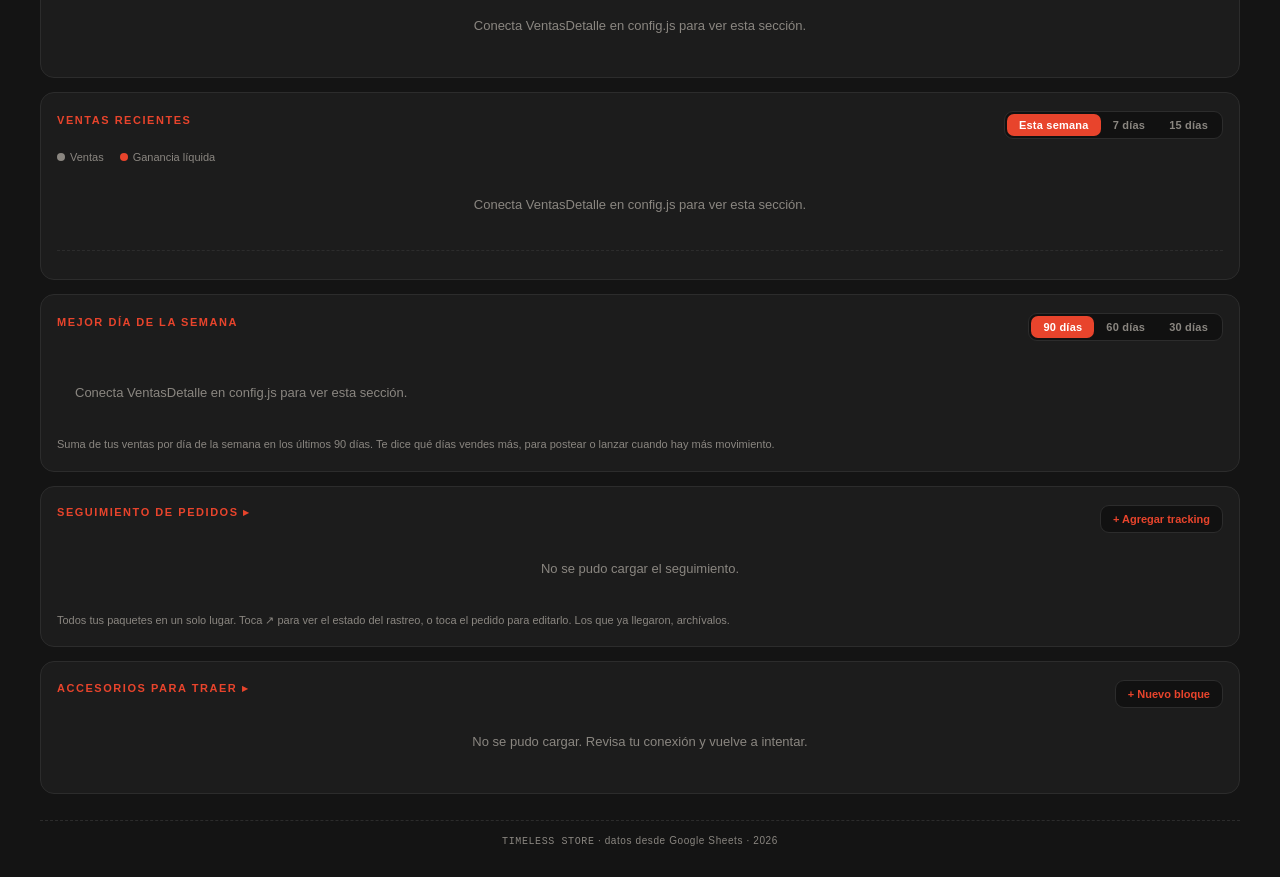
==== commit 68161e19: "Nueva "Meta personalizada" + selector de pagina de rastreo en Seguimiento Meta personalizada (nueva " ====
--- a/index.html
+++ b/index.html
@@ -80,6 +80,19 @@
       <input type="text" class="cf-input" id="metaMesInput" inputmode="decimal" placeholder="Ej. 5000">
     </div>
     <div class="metames-body" id="metaMesBody"></div>
+  </section>
+
+  <!-- 1c. META PERSONALIZADA (monto + fecha límite libres, no atada al mes calendario) -->
+  <section class="card span2" id="metaPersoCard">
+    <div class="hero-top">
+      <div class="section-label">Meta personalizada</div>
+      <button type="button" class="detail-btn" id="metaPersoEditarBtn">✎ Editar</button>
+    </div>
+    <div class="util-toggle" id="metaPersoMetricaToggle">
+      <button type="button" data-metrica="ventas">Ventas</button>
+      <button type="button" data-metrica="efectivo">Efectivo (ventas − gastos)</button>
+    </div>
+    <div class="metames-body" id="metaPersoBody"></div>
   </section>
 
   <!-- 2. META ADS · campañas + rentabilidad -->
--- a/style.css
+++ b/style.css
@@ -215,6 +215,9 @@
 .r-row .r-name{color:var(--muted);}
 .r-row .r-amt{font-family:"SFMono-Regular",Consolas,Menlo,monospace;font-weight:700;}
 .r-row.total .r-name{color:var(--bone);font-weight:700;}
+/* Stock invertido: la plata que tienes en mano ahora, resaltada. */
+.r-row.destacada .r-name{color:var(--bone);font-weight:700;}
+.r-row.destacada .r-amt{color:var(--accent);}
 .r-row.faint{opacity:.6;}
 .r-row.faint .r-name{font-size:11px;}
 .r-row.sub{padding:6px 0;}
@@ -234,6 +237,10 @@
   letter-spacing:.02em;
 }
 .util-toggle button.active{background:var(--accent);color:#fff;}
+/* 4 opciones (Parcelsapp/17TRACK/MailAmericas/Personalizado): en celular no
+   caben en una fila, se envuelven en 2. */
+.seg-prov-toggle{display:flex;flex-wrap:wrap;width:100%;gap:2px;}
+.seg-prov-toggle button{flex:1 1 auto;padding:6px 8px;}
 .r-row .r-amt.plus{color:var(--ok);}
 .r-row .r-amt.minus{color:var(--bad);}
 
@@ -824,13 +831,16 @@
 .seg-badge.alerta{background:transparent;color:var(--bad);border:1px solid var(--bad);}
 .seg-meta{font-size:11px;color:var(--muted);margin-top:3px;white-space:nowrap;overflow:hidden;text-overflow:ellipsis;}
 .seg-track{font-size:10px;color:var(--muted);opacity:.7;margin-top:2px;font-family:ui-monospace,monospace;}
-.seg-link{
-  width:34px;height:34px;border-radius:9px;flex-shrink:0;
+.seg-btns{display:flex;gap:6px;flex-shrink:0;}
+.seg-link,.seg-copy{
+  width:34px;height:34px;border-radius:9px;flex-shrink:0;cursor:pointer;
   display:flex;align-items:center;justify-content:center;text-decoration:none;
   background:var(--chip);border:1px solid var(--line);color:var(--accent);
   font-size:16px;font-weight:700;
 }
+.seg-copy{color:var(--muted);font-size:15px;}
 .seg-link:active{background:var(--accent);color:#fff;}
+.seg-copy:active,.seg-copy.copiado{background:var(--ok);border-color:var(--ok);color:#0b0b0b;}
 .seg-form-estado{font-size:12px;color:var(--muted);margin-top:14px;line-height:1.5;}
 .seg-form-estado b{color:var(--bone);}
 .cf-link-track{display:inline-block;margin-top:8px;font-size:12px;color:var(--accent);font-weight:700;text-decoration:none;}
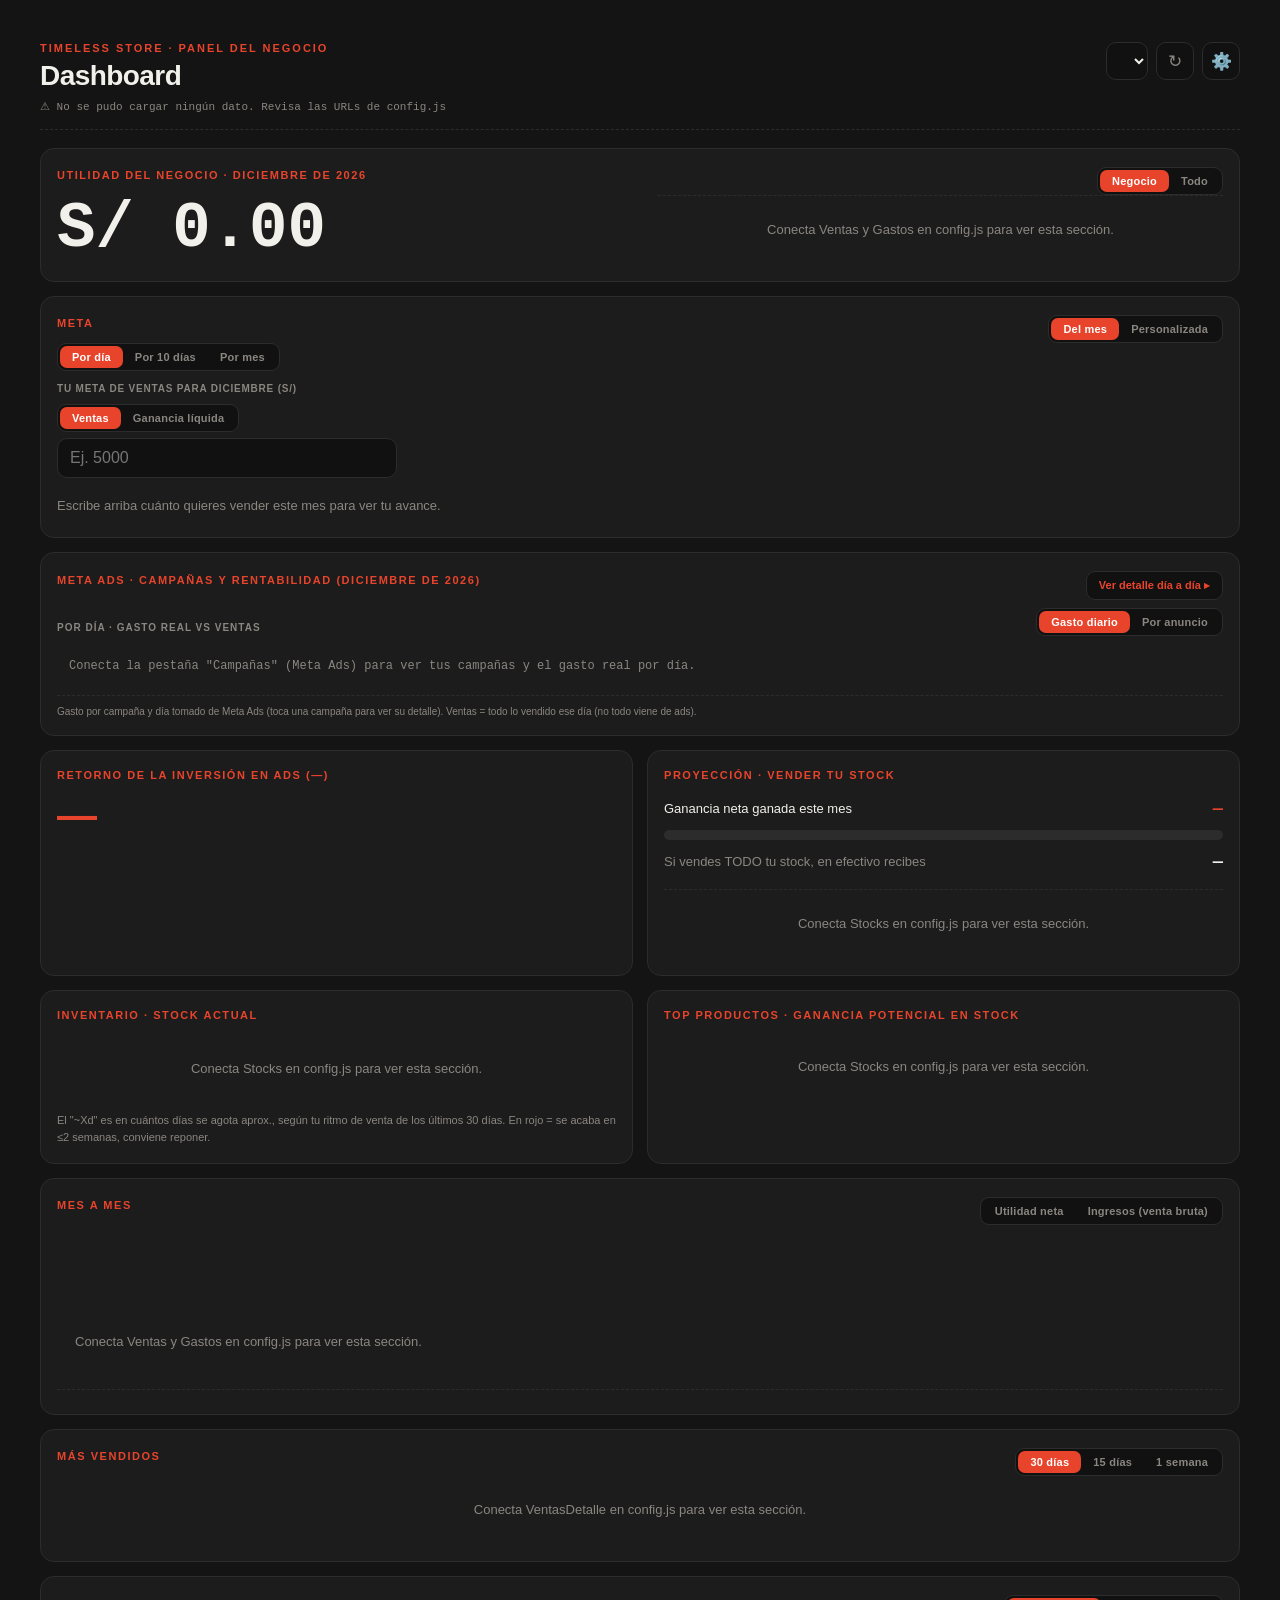
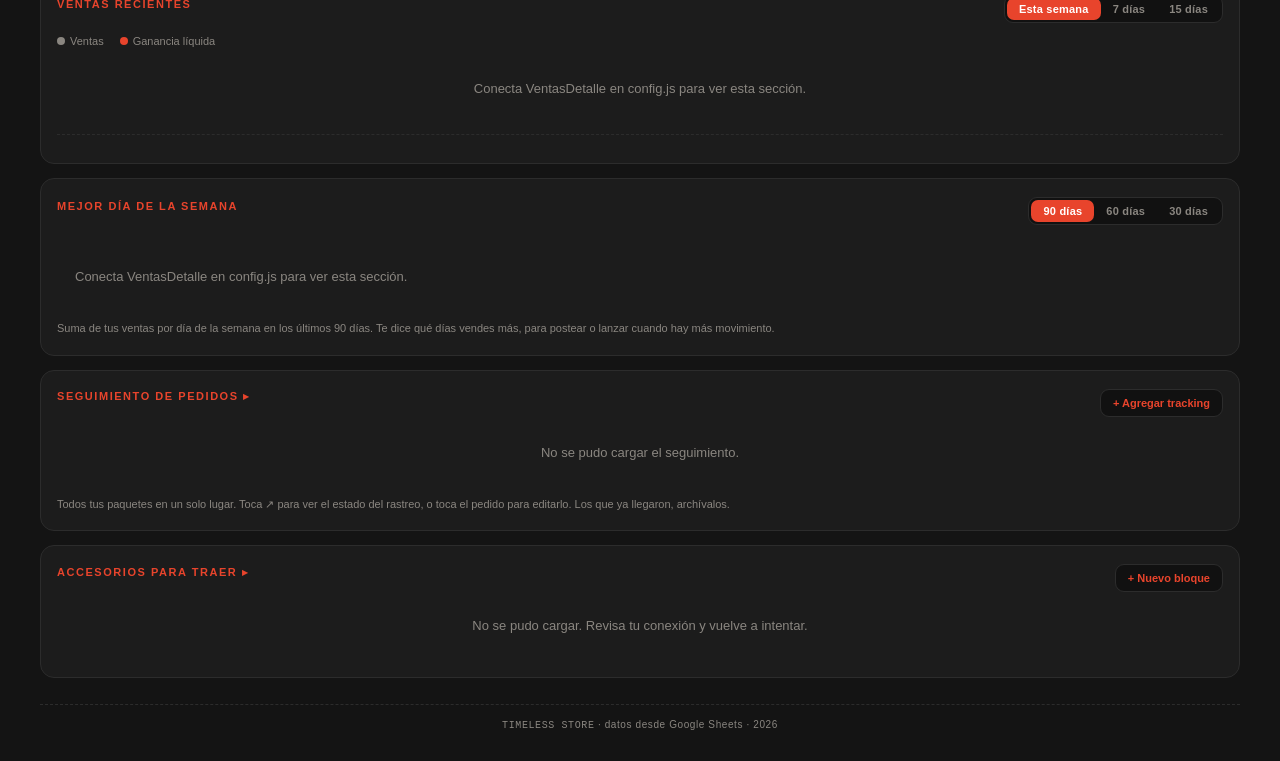
==== commit 84c7b5ff: "Meta personalizada dentro de "Meta" (una sola tarjeta) + gastos excluibles + Meta Ads por anuncio co" ====
--- a/index.html
+++ b/index.html
@@ -59,40 +59,47 @@
     <div class="receipt" id="heroReceipt"></div>
   </section>
 
-  <!-- 1b. META DEL MES (meta de ventas configurable, para motivarte) -->
+  <!-- 1b. META (del mes / personalizada) — un mismo toggle elige cuál se ve, para no alargar el dashboard -->
   <section class="card span2" id="metaMesCard">
     <div class="hero-top">
-      <div class="section-label">Meta del mes</div>
-      <div class="util-toggle" id="metaMesToggle">
-        <button type="button" data-modo="dia">Por día</button>
-        <button type="button" data-modo="bloque">Por 10 días</button>
-        <button type="button" data-modo="mes">Por mes</button>
-      </div>
-    </div>
-    <div class="metames-config">
-      <div class="metames-config-row">
-        <label class="cf-label" for="metaMesInput">Tu meta de ventas para <span id="metaMesMonthLabel">este mes</span> (S/)</label>
-        <div class="util-toggle" id="metaMesMetricaToggle">
+      <div class="section-label">Meta</div>
+      <div class="util-toggle" id="metaTipoToggle">
+        <button type="button" data-tipo="mes">Del mes</button>
+        <button type="button" data-tipo="perso">Personalizada</button>
+      </div>
+    </div>
+
+    <div id="metaMesPanel">
+      <div class="hero-top">
+        <div class="util-toggle" id="metaMesToggle">
+          <button type="button" data-modo="dia">Por día</button>
+          <button type="button" data-modo="bloque">Por 10 días</button>
+          <button type="button" data-modo="mes">Por mes</button>
+        </div>
+      </div>
+      <div class="metames-config">
+        <div class="metames-config-row">
+          <label class="cf-label" for="metaMesInput">Tu meta de ventas para <span id="metaMesMonthLabel">este mes</span> (S/)</label>
+          <div class="util-toggle" id="metaMesMetricaToggle">
+            <button type="button" data-metrica="ventas">Ventas</button>
+            <button type="button" data-metrica="ganancia">Ganancia líquida</button>
+          </div>
+        </div>
+        <input type="text" class="cf-input" id="metaMesInput" inputmode="decimal" placeholder="Ej. 5000">
+      </div>
+      <div class="metames-body" id="metaMesBody"></div>
+    </div>
+
+    <div id="metaPersoPanel" hidden>
+      <div class="hero-top">
+        <button type="button" class="detail-btn" id="metaPersoEditarBtn">✎ Editar meta</button>
+        <div class="util-toggle" id="metaPersoMetricaToggle">
           <button type="button" data-metrica="ventas">Ventas</button>
-          <button type="button" data-metrica="ganancia">Ganancia líquida</button>
+          <button type="button" data-metrica="efectivo">Efectivo</button>
         </div>
       </div>
-      <input type="text" class="cf-input" id="metaMesInput" inputmode="decimal" placeholder="Ej. 5000">
-    </div>
-    <div class="metames-body" id="metaMesBody"></div>
-  </section>
-
-  <!-- 1c. META PERSONALIZADA (monto + fecha límite libres, no atada al mes calendario) -->
-  <section class="card span2" id="metaPersoCard">
-    <div class="hero-top">
-      <div class="section-label">Meta personalizada</div>
-      <button type="button" class="detail-btn" id="metaPersoEditarBtn">✎ Editar</button>
-    </div>
-    <div class="util-toggle" id="metaPersoMetricaToggle">
-      <button type="button" data-metrica="ventas">Ventas</button>
-      <button type="button" data-metrica="efectivo">Efectivo (ventas − gastos)</button>
-    </div>
-    <div class="metames-body" id="metaPersoBody"></div>
+      <div class="metames-body" id="metaPersoBody"></div>
+    </div>
   </section>
 
   <!-- 2. META ADS · campañas + rentabilidad -->
@@ -102,11 +109,18 @@
       <button type="button" class="detail-btn" id="adsDetailBtn">Ver detalle día a día ▸</button>
     </div>
     <div class="campanas-list" id="campanasList"></div>
-    <div class="table-title">Por día · gasto real vs ventas</div>
+    <div class="hero-top">
+      <div class="table-title" id="adsVistaTitle">Por día · gasto real vs ventas</div>
+      <div class="util-toggle" id="adsVistaToggle">
+        <button type="button" data-v="dia">Gasto diario</button>
+        <button type="button" data-v="anuncio">Por anuncio</button>
+      </div>
+    </div>
     <div class="ads-daily-wrap">
       <table class="ads-daily" id="adsDailyTable"></table>
     </div>
-    <div class="ads-daily-note">Gasto por campaña y día tomado de Meta Ads (toca una campaña para ver su detalle). Ventas = todo lo vendido ese día (no todo viene de ads).</div>
+    <div class="ads-porads-wrap" id="adsPorAnuncioBody" hidden></div>
+    <div class="ads-daily-note" id="adsDailyNote">Gasto por campaña y día tomado de Meta Ads (toca una campaña para ver su detalle). Ventas = todo lo vendido ese día (no todo viene de ads).</div>
   </section>
 
   <!-- 2b. ROAS REAL (ingresos vs gasto real de ads con IGV) -->
--- a/style.css
+++ b/style.css
@@ -9,6 +9,7 @@
   --chip:#111111;
   --ok:#4ade80;
   --bad:#fb7185;
+  --warn:#facc15;
 }
 *{box-sizing:border-box;}
 html{
@@ -485,6 +486,19 @@
 .metames-note{font-size:12.5px;color:var(--muted);margin-top:10px;line-height:1.5;}
 .metames-note .ok{color:var(--ok);font-weight:700;}
 .metames-note .bad{color:var(--bad);font-weight:700;}
+
+/* Meta personalizada · Efectivo: lista de gastos del período con checkbox para
+   destildar los que se hicieron el mismo día pero antes de crear la meta. */
+.mpg-head{font-size:11.5px;color:var(--muted);margin-top:12px;margin-bottom:4px;}
+.mpg-list{display:flex;flex-direction:column;gap:0;max-height:220px;overflow-y:auto;border-top:1px dashed var(--line);}
+.mpg-row{display:flex;align-items:center;gap:8px;padding:7px 2px;border-bottom:1px dashed var(--line);cursor:pointer;}
+.mpg-row input[type=checkbox]{flex-shrink:0;width:16px;height:16px;accent-color:var(--accent);}
+.mpg-row.excluido{opacity:.45;}
+.mpg-row.excluido .mpg-cat{text-decoration:line-through;}
+.mpg-info{flex:1;min-width:0;display:flex;flex-direction:column;gap:1px;}
+.mpg-cat{font-size:12px;color:var(--bone);white-space:nowrap;overflow:hidden;text-overflow:ellipsis;}
+.mpg-fecha{font-size:10px;color:var(--muted);}
+.mpg-monto{font-size:12px;font-weight:700;flex-shrink:0;}
 
 /* Mejor día de la semana */
 .dsem-lead{font-size:13px;font-weight:800;color:var(--accent);flex-shrink:0;}
@@ -651,6 +665,27 @@
   color:var(--muted);
 }
 
+/* Meta Ads "Por anuncio": gasto + costo por conversación + semáforo. */
+.ads-pa-head{
+  display:grid;grid-template-columns:1fr 10px 70px 62px 62px;gap:8px;align-items:center;
+  padding:4px 2px;font-size:9px;color:var(--muted);text-transform:uppercase;letter-spacing:.03em;
+}
+.ads-pa-head span:nth-child(3),.ads-pa-head span:nth-child(4),.ads-pa-head span:nth-child(5){text-align:right;}
+.ads-pa-row{
+  display:grid;grid-template-columns:1fr 10px 70px 62px 62px;gap:8px;align-items:center;
+  padding:8px 2px;border-bottom:1px dashed var(--line);font-size:12px;
+}
+.ads-pa-row.total{border-top:1px solid var(--line);border-bottom:none;font-weight:700;margin-top:2px;}
+.ads-pa-info{min-width:0;display:flex;flex-direction:column;gap:1px;}
+.ads-pa-nombre{color:var(--bone);white-space:nowrap;overflow:hidden;text-overflow:ellipsis;}
+.ads-pa-camp{font-size:10px;color:var(--muted);white-space:nowrap;overflow:hidden;text-overflow:ellipsis;}
+.ads-pa-gasto,.ads-pa-conv,.ads-pa-costo{text-align:right;}
+.ads-pa-dot{width:9px;height:9px;border-radius:50%;flex-shrink:0;}
+.ads-pa-dot.verde{background:var(--ok);}
+.ads-pa-dot.amarillo{background:var(--warn);}
+.ads-pa-dot.rojo{background:var(--bad);}
+.ads-pa-dot.gris{background:var(--line);}
+
 /* Botón "ver detalle" (abre pantalla completa) */
 .detail-btn{
   background:var(--chip);
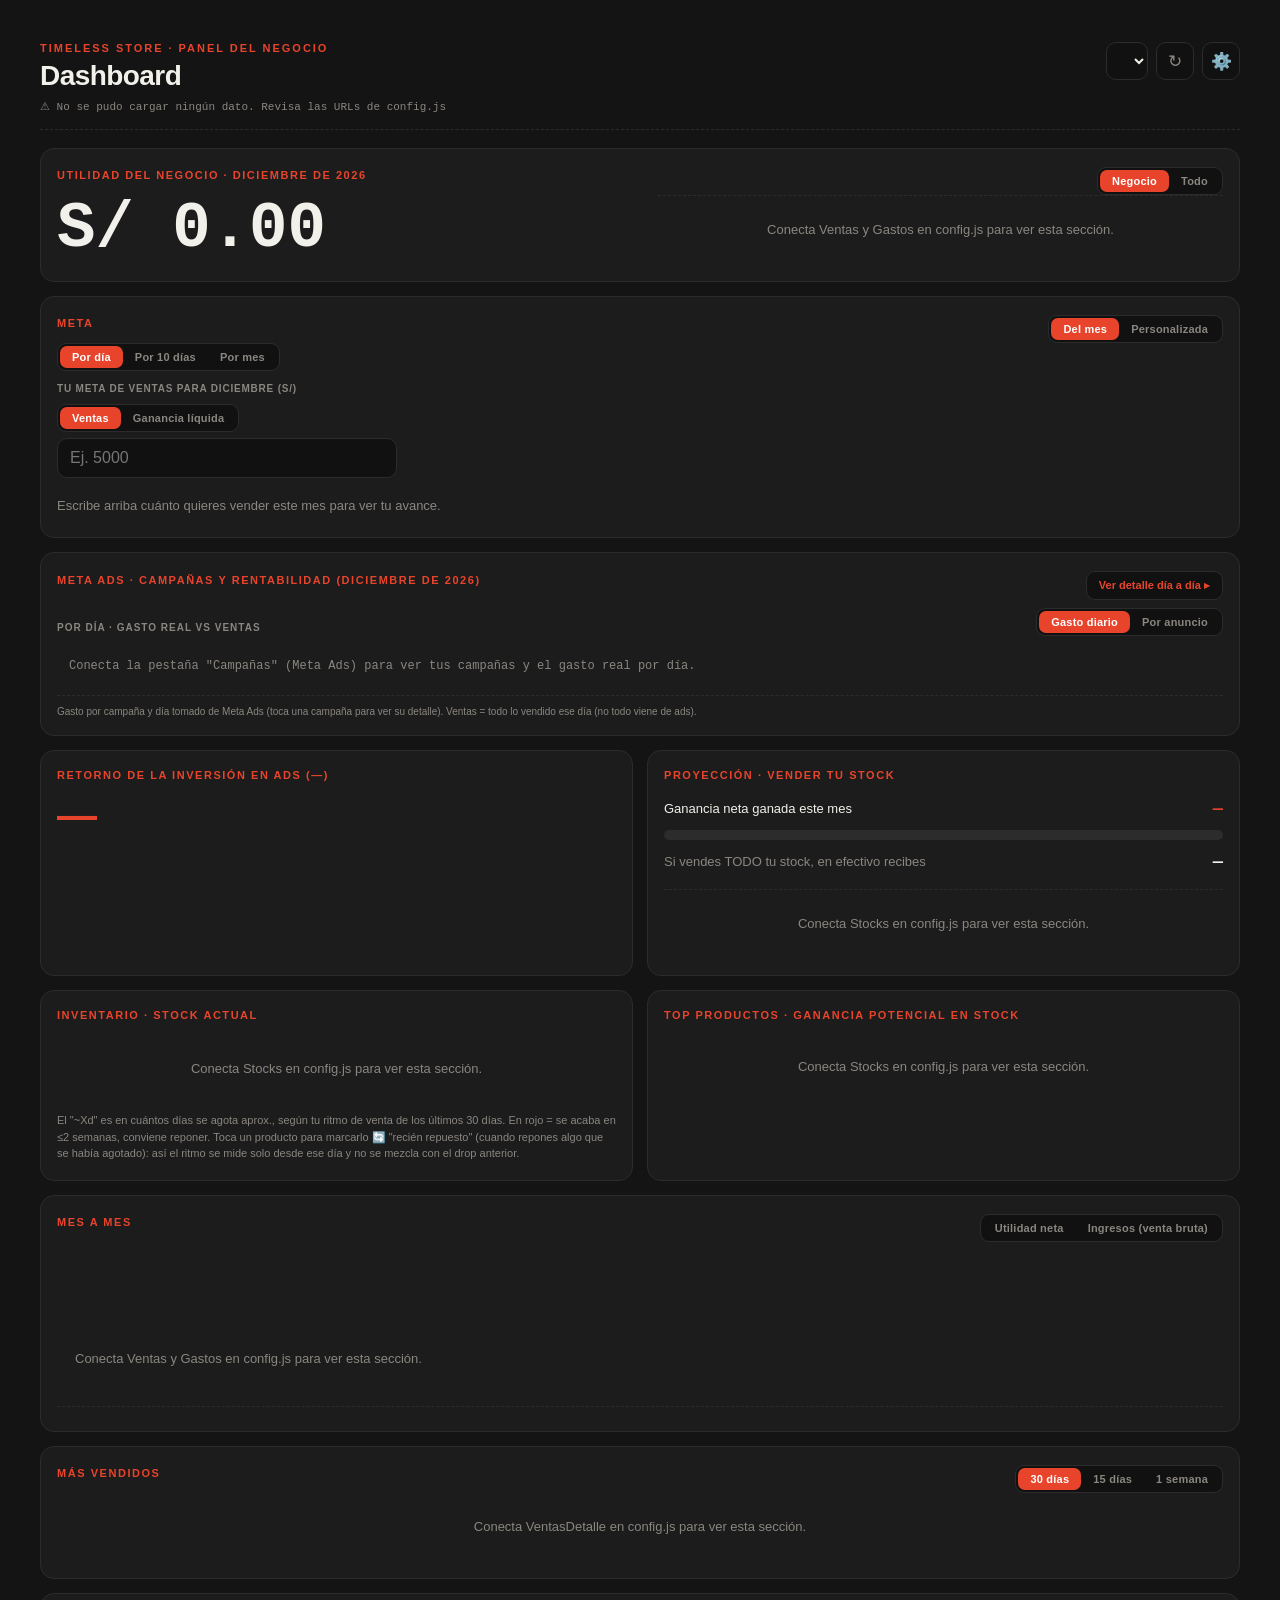
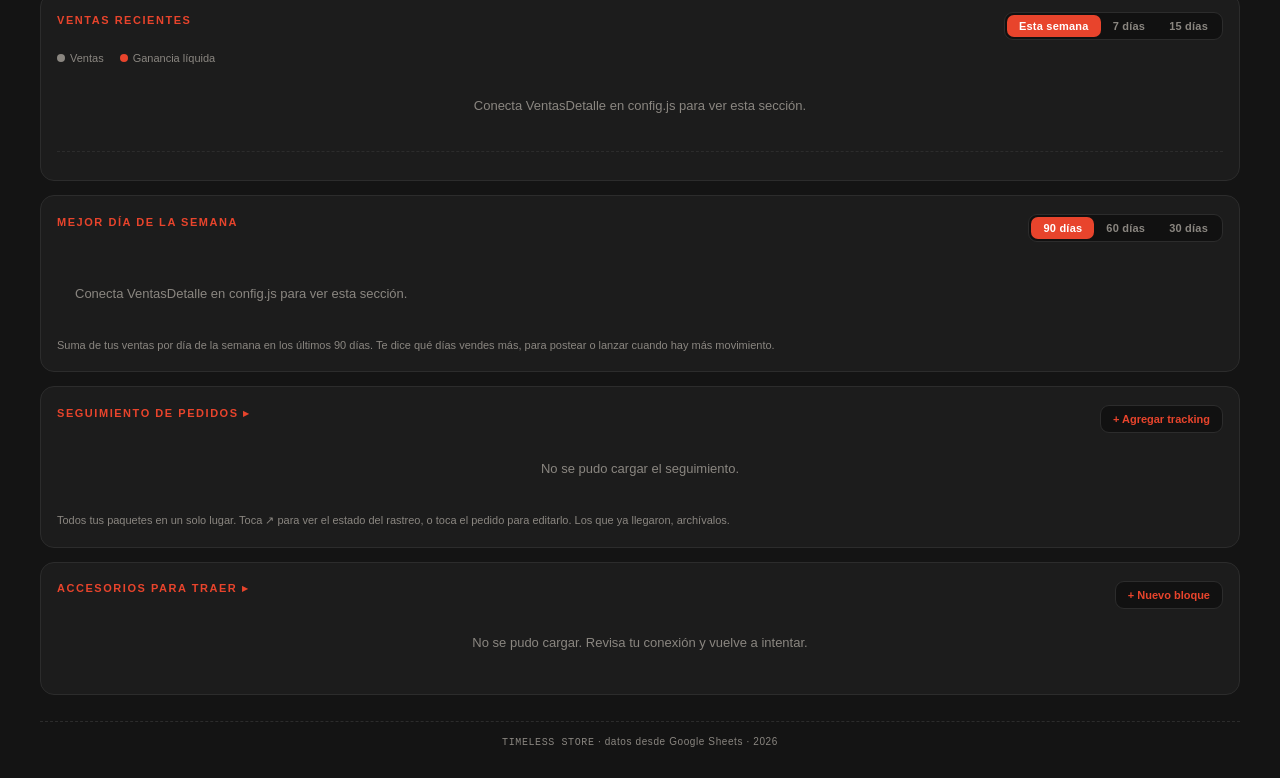
==== commit 1051eb38: "Inventario: marca manual "recien repuesto" para no mezclar ritmo entre drops Cuando un producto se a" ====
--- a/index.html
+++ b/index.html
@@ -93,6 +93,12 @@
     <div id="metaPersoPanel" hidden>
       <div class="hero-top">
         <button type="button" class="detail-btn" id="metaPersoEditarBtn">✎ Editar meta</button>
+        <div class="util-toggle" id="metaPersoModoToggle">
+          <button type="button" data-modo="dia">Por día</button>
+          <button type="button" data-modo="total">Por meta total</button>
+        </div>
+      </div>
+      <div class="metames-config-row">
         <div class="util-toggle" id="metaPersoMetricaToggle">
           <button type="button" data-metrica="ventas">Ventas</button>
           <button type="button" data-metrica="efectivo">Efectivo</button>
@@ -157,7 +163,7 @@
     <div class="stock-list" id="stockList"></div>
     <div class="stock-agotados" id="stockAgotadosRecientes"></div>
     <div class="stock-porpedir" id="stockPorPedir"></div>
-    <div class="stock-hint">El "~Xd" es en cuántos días se agota aprox., según tu ritmo de venta de los últimos 30 días. En rojo = se acaba en ≤2 semanas, conviene reponer.</div>
+    <div class="stock-hint">El "~Xd" es en cuántos días se agota aprox., según tu ritmo de venta de los últimos 30 días. En rojo = se acaba en ≤2 semanas, conviene reponer. Toca un producto para marcarlo 🔄 "recién repuesto" (cuando repones algo que se había agotado): así el ritmo se mide solo desde ese día y no se mezcla con el drop anterior.</div>
   </section>
 
   <!-- 5. TOP PRODUCTOS (ganancia potencial en stock) — al lado de Inventario en PC -->
--- a/style.css
+++ b/style.css
@@ -350,6 +350,8 @@
   font-size:13px;
 }
 .stock-row:last-child{border-bottom:none;}
+.stock-row{cursor:pointer;}
+.stock-reinicio-flag{font-size:11px;margin-right:4px;}
 .stock-row.low-row{
   background:linear-gradient(90deg, transparent, rgba(251,113,133,.10));
   border-radius:8px;
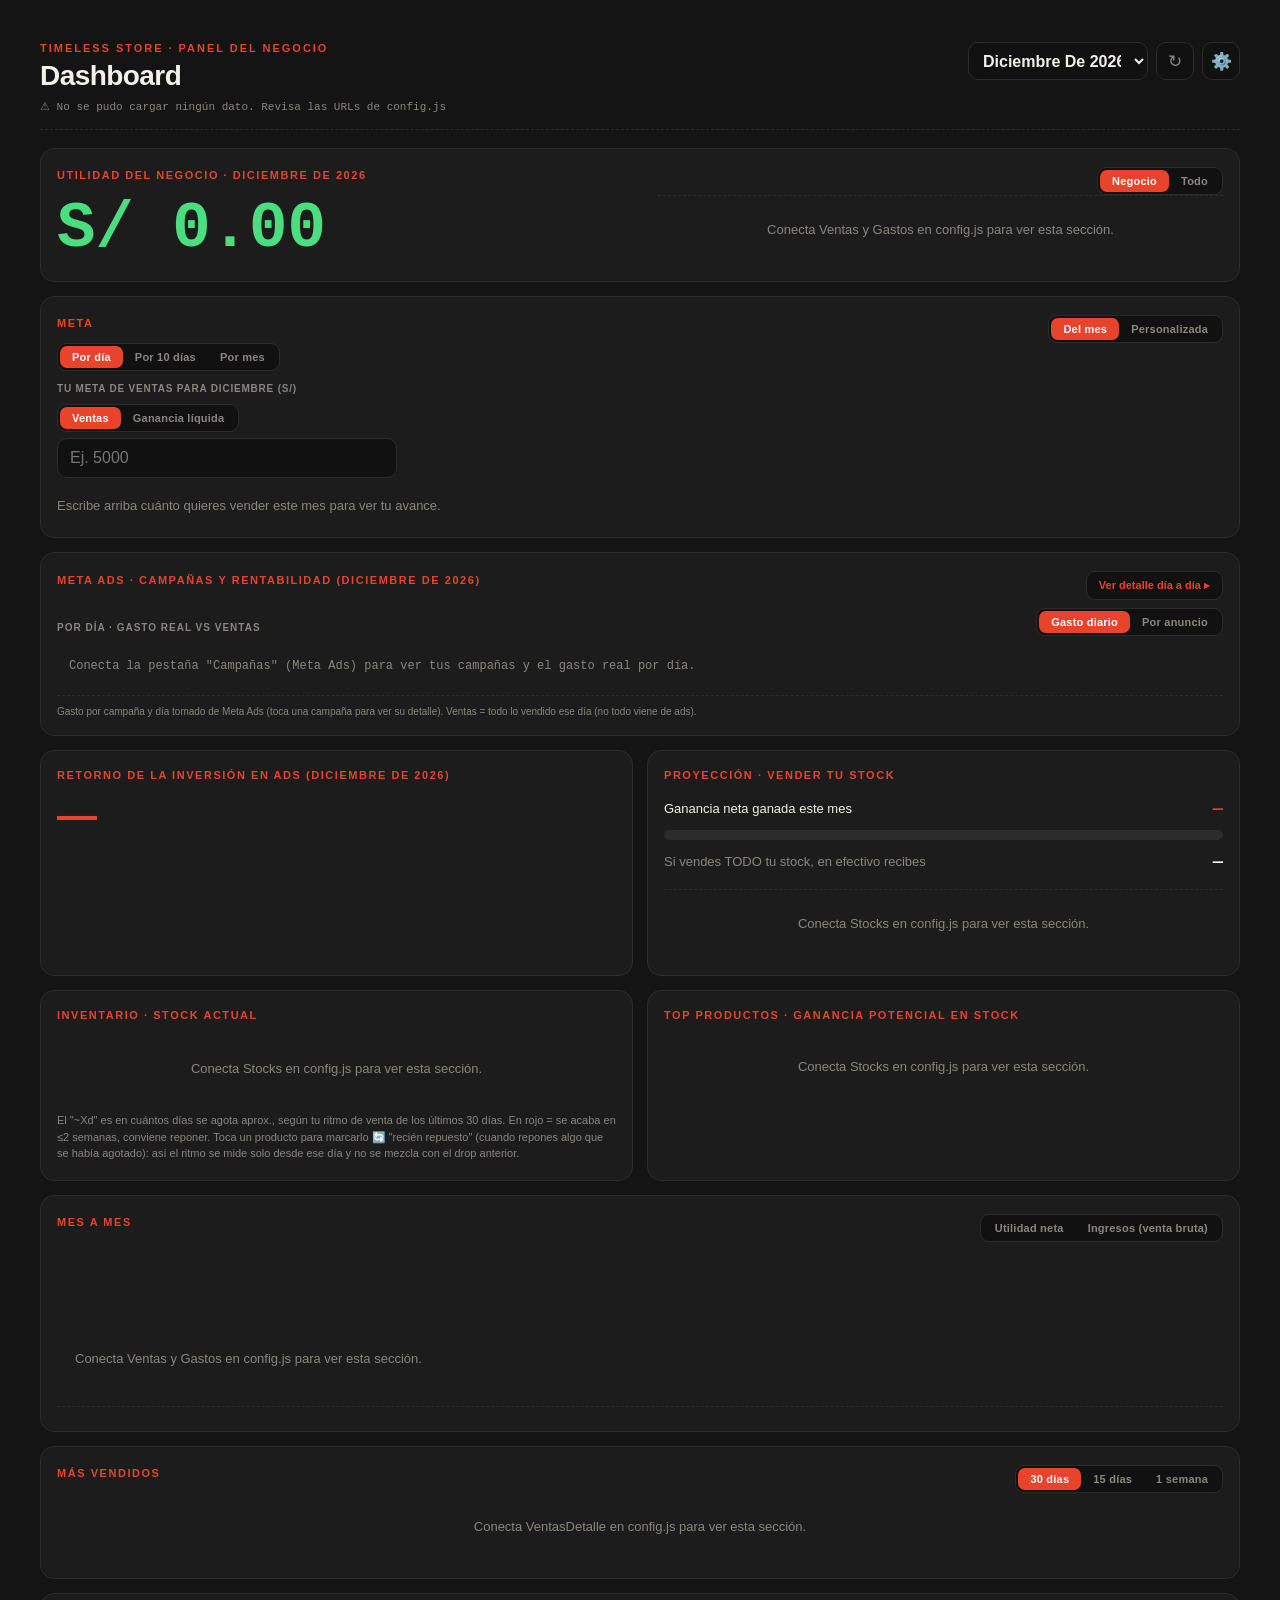
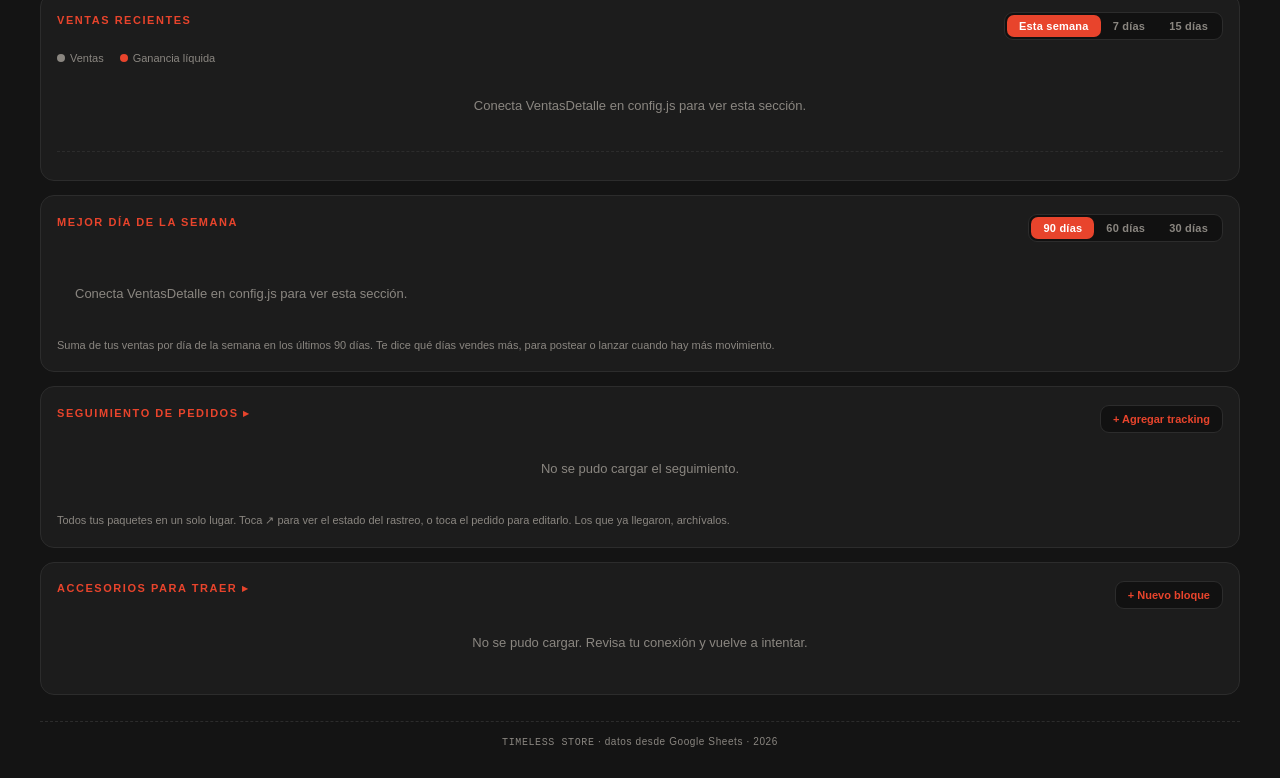
==== commit ac2071bc: "Acumulado del año en "Mes a mes": vendido, ganancia neta, margen y promedio mensual Solo cuenta vent" ====
--- a/index.html
+++ b/index.html
@@ -181,6 +181,7 @@
         <button type="button" data-metric="ing">Ingresos (venta bruta)</button>
       </div>
     </div>
+    <div class="ytd-strip" id="ytdStrip"></div>
     <div class="months-bars" id="monthsBars"></div>
     <div class="months-list" id="monthsList"></div>
   </section>
--- a/style.css
+++ b/style.css
@@ -202,7 +202,7 @@
   margin:2px 0 14px;
 }
 .hero-value.neg{color:var(--bad);}
-.hero-value.pos{color:var(--bone);}
+.hero-value.pos{color:var(--ok);}
 .receipt{border-top:1px dashed var(--line);}
 .r-row{
   display:flex;
@@ -242,6 +242,12 @@
    caben en una fila, se envuelven en 2. */
 .seg-prov-toggle{display:flex;flex-wrap:wrap;width:100%;gap:2px;}
 .seg-prov-toggle button{flex:1 1 auto;padding:6px 8px;}
+
+/* Meta personalizada: hasta 7 botones (Por día + hasta 5 hitos + Meta total) —
+   se ajusta a su propio contenido (no estira toda la fila); solo se envuelve
+   en varias líneas si de verdad no caben todos en una (muchas metas). */
+#metaPersoModoToggle{display:inline-flex;flex-wrap:wrap;max-width:100%;gap:3px;}
+#metaPersoModoToggle button{flex:0 0 auto;padding:6px 9px;}
 .r-row .r-amt.plus{color:var(--ok);}
 .r-row .r-amt.minus{color:var(--bad);}
 
@@ -330,6 +336,13 @@
 .pend-amt{font-weight:700;flex-shrink:0;}
 .pend-row.llego .pend-name{color:var(--muted);text-decoration:line-through;}
 .pend-row.llego .pend-amt{color:var(--ok);}
+/* Descartar un pendiente falso (ajuste de conteo de Stock, no un pedido real). */
+.pend-ignorar{
+  width:22px;height:22px;flex-shrink:0;border-radius:6px;cursor:pointer;
+  background:var(--chip);border:1px solid var(--line);color:var(--muted);
+  font-size:12px;line-height:1;padding:0;
+}
+.pend-ignorar:active{background:var(--bad);border-color:var(--bad);color:#fff;}
 .pend-nuevo{
   display:inline-block;font-size:9px;font-weight:700;color:var(--ok);
   border:1px solid var(--ok);border-radius:8px;padding:1px 5px;
@@ -492,6 +505,7 @@
 /* Meta personalizada · Efectivo: lista de gastos del período con checkbox para
    destildar los que se hicieron el mismo día pero antes de crear la meta. */
 .mpg-head{font-size:11.5px;color:var(--muted);margin-top:12px;margin-bottom:4px;}
+.mpg-head.clickable{cursor:pointer;}
 .mpg-list{display:flex;flex-direction:column;gap:0;max-height:220px;overflow-y:auto;border-top:1px dashed var(--line);}
 .mpg-row{display:flex;align-items:center;gap:8px;padding:7px 2px;border-bottom:1px dashed var(--line);cursor:pointer;}
 .mpg-row input[type=checkbox]{flex-shrink:0;width:16px;height:16px;accent-color:var(--accent);}
@@ -501,6 +515,26 @@
 .mpg-cat{font-size:12px;color:var(--bone);white-space:nowrap;overflow:hidden;text-overflow:ellipsis;}
 .mpg-fecha{font-size:10px;color:var(--muted);}
 .mpg-monto{font-size:12px;font-weight:700;flex-shrink:0;}
+/* "día 0" = movimiento del mismo día en que se creó la meta (ambiguo). */
+.mpg-dia0{color:var(--accent);font-weight:700;margin-left:5px;}
+
+/* Filas-resumen de la tarjeta compacta (Ventas contadas / Gastos contados):
+   abren el detalle a pantalla completa, donde se destilda uno por uno. */
+.mpg-sums{display:flex;flex-direction:column;gap:0;margin-top:12px;border-top:1px dashed var(--line);}
+.mpg-sum{
+  display:flex;align-items:center;justify-content:space-between;gap:10px;
+  padding:9px 2px;border-bottom:1px dashed var(--line);
+}
+.mpg-sum.clickable{cursor:pointer;}
+.mpg-sum.clickable:active{background:var(--accent-dim);}
+.mpg-sum-name{font-size:12px;color:var(--bone);min-width:0;}
+.mpg-sum-amt{font-size:12.5px;font-weight:700;flex-shrink:0;color:var(--bone);}
+.mpg-sum-amt.neg{color:var(--bad);}
+.mpg-fuera{font-size:10px;color:var(--muted);background:var(--chip);border-radius:5px;padding:1px 5px;margin-left:4px;}
+
+/* Detalle de la meta a pantalla completa: el avance queda arriba, fijo. */
+.mp-fs-top{padding-bottom:4px;border-bottom:1px dashed var(--line);margin-bottom:6px;}
+#fsBody .mpg-list{max-height:none;}
 
 /* Mejor día de la semana */
 .dsem-lead{font-size:13px;font-weight:800;color:var(--accent);flex-shrink:0;}
@@ -799,6 +833,18 @@
 
 /* 7. Accesorios para traer */
 .compras-list{display:flex;flex-direction:column;}
+/* Grip para arrastrar y reordenar por prioridad (Accesorios / Seguimiento).
+   touch-action:none evita que el navegador haga scroll en vez de arrastrar. */
+.drag-handle{
+  flex-shrink:0;cursor:grab;color:var(--muted);font-size:16px;line-height:1;
+  padding:4px 2px;touch-action:none;user-select:none;-webkit-user-select:none;
+  align-self:center;
+}
+.drag-handle:active{cursor:grabbing;color:var(--accent);}
+/* Mientras se arrastra: fila resaltada y sin selección de texto en toda la app. */
+.compra-row.dragging, .seg-row.dragging{opacity:.85;background:var(--chip);border-radius:8px;}
+body.drag-active{user-select:none;-webkit-user-select:none;cursor:grabbing;}
+
 .compra-row{
   display:flex;align-items:center;gap:12px;padding:12px 2px;
   border-bottom:1px dashed var(--line);cursor:pointer;
@@ -941,6 +987,11 @@
   font-size:12px;font-weight:700;padding:8px 14px;border-radius:9px;cursor:pointer;margin-top:2px;
 }
 
+/* Meta personalizada: filas de metas intermedias ("hasta tal día") en el formulario. */
+.mp-hito-row{display:flex;gap:8px;align-items:center;margin-bottom:8px;}
+.mp-hito-row .mp-hito-fecha{flex:1.2;min-width:0;}
+.mp-hito-row .mp-hito-monto{flex:1;min-width:0;}
+
 .cf-proyeccion{
   margin-top:16px;background:var(--chip);border:1px solid var(--line);
   border-radius:12px;padding:12px 14px;
@@ -997,3 +1048,18 @@
   text-align:center;
   letter-spacing:.06em;
 }
+
+/* Acumulado del año, arriba de "Mes a mes" */
+.ytd-strip:not(:empty){
+  display:flex;flex-direction:column;gap:10px;
+  padding:14px 0 16px;margin-bottom:4px;
+  border-bottom:1px dashed var(--line);
+}
+.ytd-title{
+  font-size:10.5px;font-weight:800;letter-spacing:.1em;text-transform:uppercase;color:var(--muted);
+}
+.ytd-items{display:grid;grid-template-columns:repeat(auto-fit,minmax(120px,1fr));gap:14px;}
+.ytd-item{display:flex;flex-direction:column;gap:2px;min-width:0;}
+.ytd-v{font-size:19px;font-weight:800;letter-spacing:-.01em;color:var(--bone);}
+.ytd-v.ok{color:var(--ok);}
+.ytd-l{font-size:10.5px;color:var(--muted);line-height:1.3;}
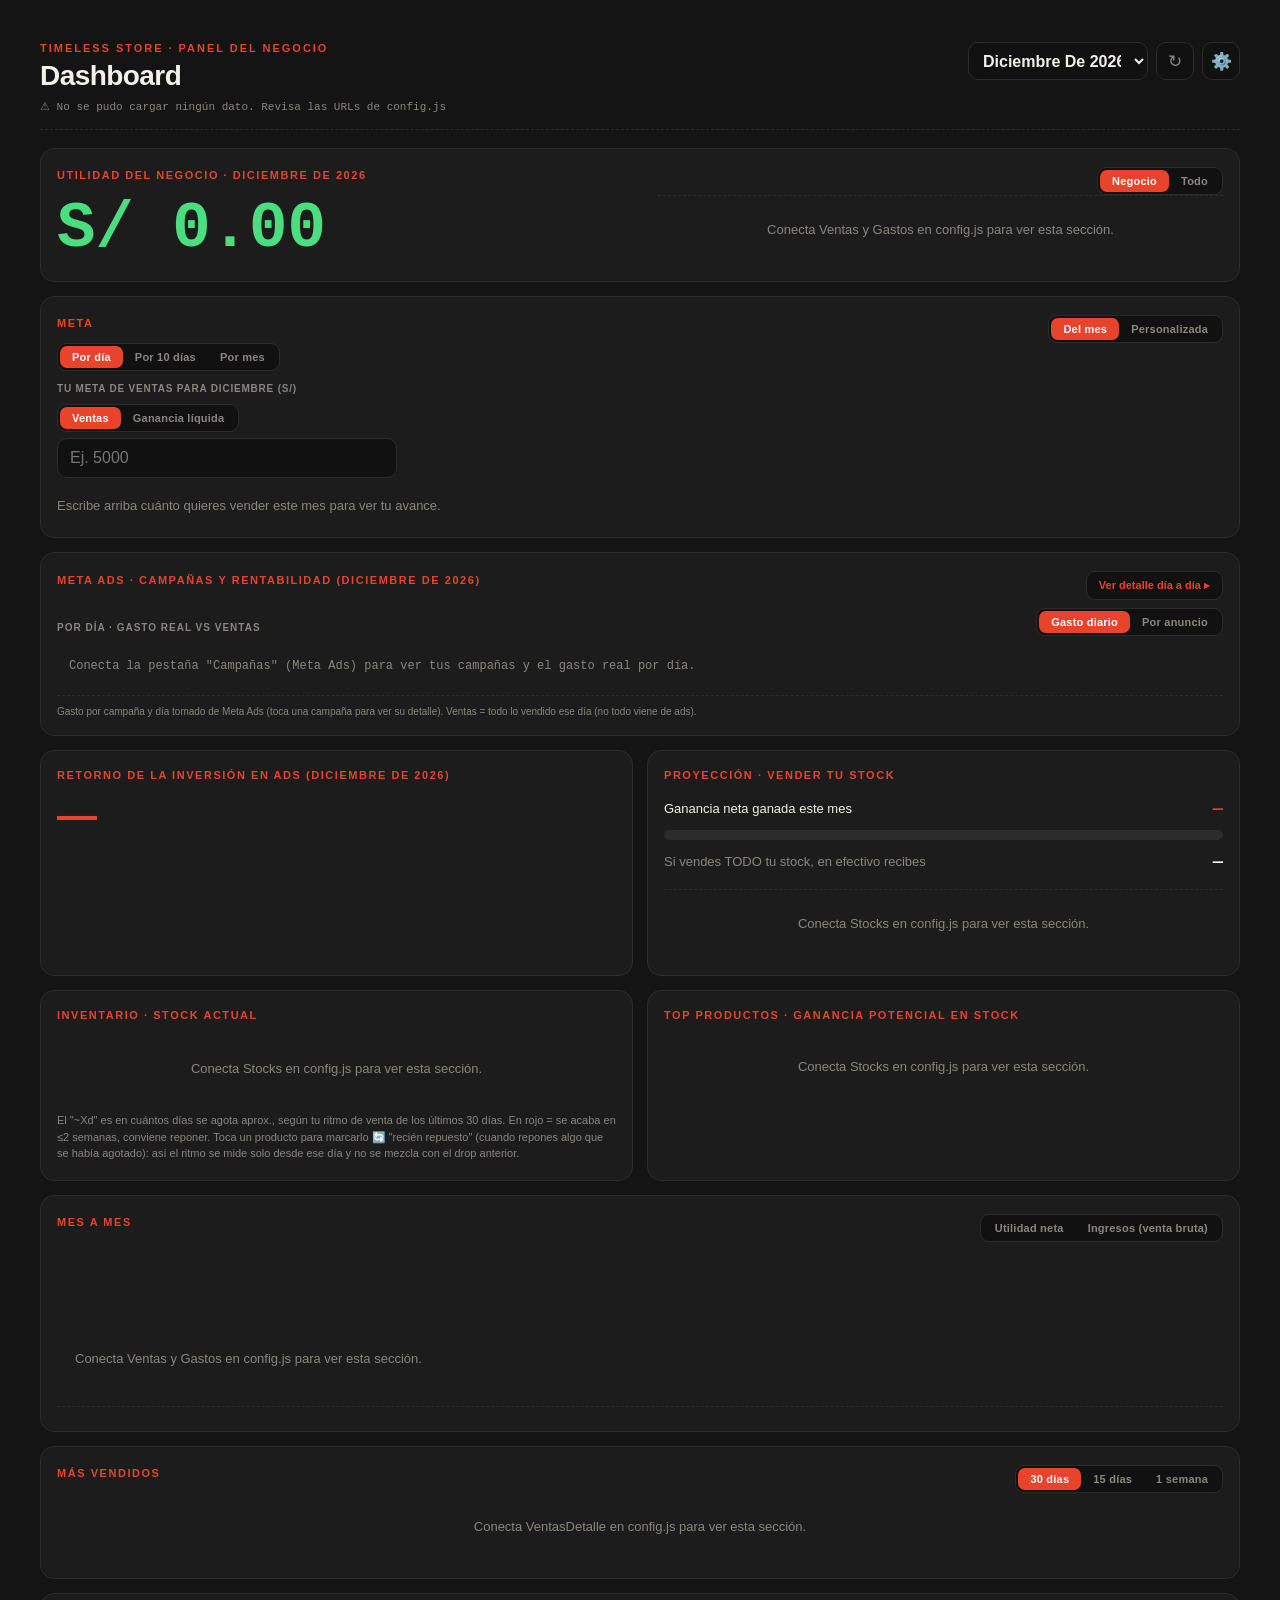
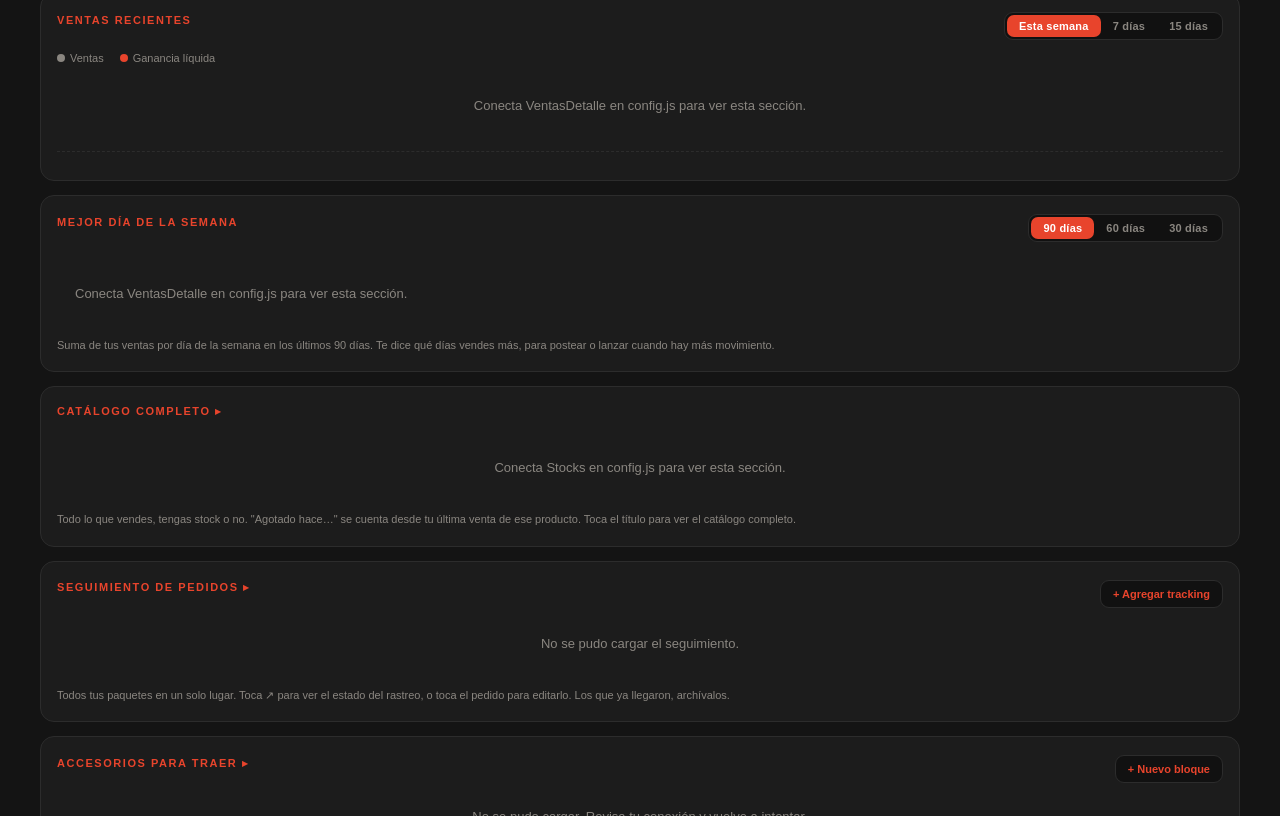
==== commit 296d2716: "Catálogo completo: qué tienes, qué está agotado y hace cuánto Nueva sección entre Instagram y Seguim" ====
--- a/index.html
+++ b/index.html
@@ -242,6 +242,16 @@
     <div class="table-title">Mejores publicaciones · por interacción</div>
     <div class="ig-media" id="igMedia"></div>
     <div class="stock-hint">Métricas orgánicas de tu Instagram (no de los anuncios). Se actualizan solas 3 veces al día. Toca una publicación para abrirla en Instagram.</div>
+  </section>
+
+  <!-- 6c-bis. CATÁLOGO COMPLETO (qué tienes, qué está agotado y hace cuánto) -->
+  <section class="card span2" id="catalogoCard">
+    <div class="hero-top">
+      <button type="button" class="section-label section-label-btn" id="catalogoHeaderBtn">Catálogo completo ▸</button>
+      <span class="dsem-lead" id="catalogoResumen"></span>
+    </div>
+    <div class="cat-list" id="catalogoList"></div>
+    <div class="stock-hint">Todo lo que vendes, tengas stock o no. "Agotado hace…" se cuenta desde tu última venta de ese producto. Toca el título para ver el catálogo completo.</div>
   </section>
 
   <!-- 6d. SEGUIMIENTO DE PEDIDOS (trackings + estado 17TRACK) -->
--- a/style.css
+++ b/style.css
@@ -1063,3 +1063,44 @@
 .ytd-v{font-size:19px;font-weight:800;letter-spacing:-.01em;color:var(--bone);}
 .ytd-v.ok{color:var(--ok);}
 .ytd-l{font-size:10.5px;color:var(--muted);line-height:1.3;}
+
+/* ---------- Catálogo completo ---------- */
+/* Fila compacta: nombre a la izquierda, estado al centro, detalle a la
+   derecha. Mismo ritmo visual que .stock-row para que no se sienta ajeno. */
+.cat-list{margin-top:4px;}
+.cat-row{
+  display:flex;
+  align-items:center;
+  gap:10px;
+  padding:9px 6px;
+  border-bottom:1px dashed var(--line);
+  font-size:13px;
+  border-radius:8px;
+}
+.cat-row:last-child{border-bottom:none;}
+.cat-row.bad-row{background:linear-gradient(90deg, transparent, rgba(251,113,133,.10));}
+.cat-row.warn-row{background:linear-gradient(90deg, transparent, rgba(251,191,36,.10));}
+.cat-row.new-row{background:linear-gradient(90deg, transparent, rgba(129,140,248,.12));}
+.cat-name{
+  color:var(--bone);flex:1;min-width:0;
+  white-space:nowrap;overflow:hidden;text-overflow:ellipsis;
+}
+.cat-badge{
+  font-size:11px;font-weight:600;white-space:nowrap;
+  padding:2px 8px;border-radius:999px;
+}
+.cat-badge.ok{color:var(--ok);background:rgba(74,222,128,.14);}
+.cat-badge.bad{color:var(--bad);background:rgba(251,113,133,.14);}
+.cat-badge.warn{color:var(--warn,#fbbf24);background:rgba(251,191,36,.14);}
+.cat-badge.new{color:#a5b4fc;background:rgba(129,140,248,.16);}
+.cat-meta{
+  font-size:11px;color:var(--muted);white-space:nowrap;
+  min-width:86px;text-align:right;
+}
+.cat-more{
+  width:100%;margin-top:8px;padding:9px;
+  background:var(--chip);color:var(--bone);
+  border:1px solid var(--line);border-radius:10px;
+  font-size:12px;font-weight:600;cursor:pointer;
+}
+.cat-more:active{opacity:.7;}
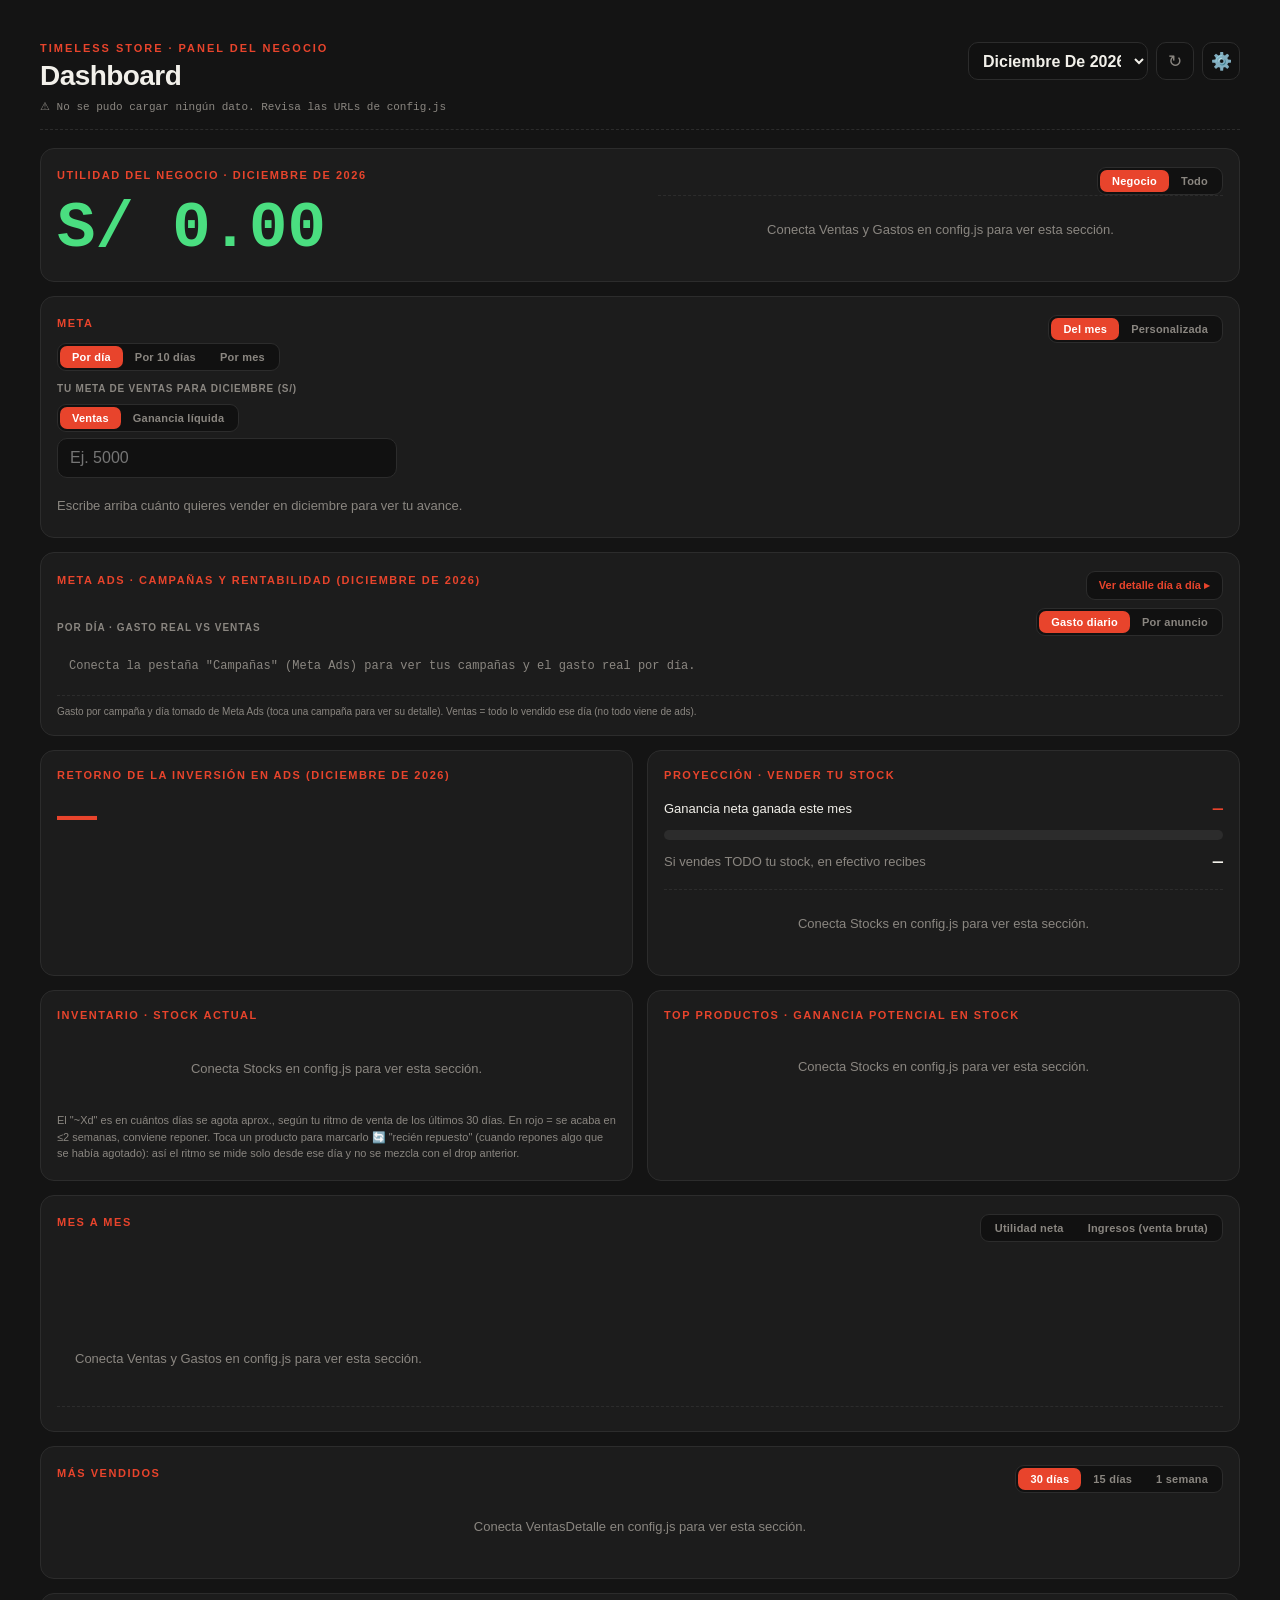
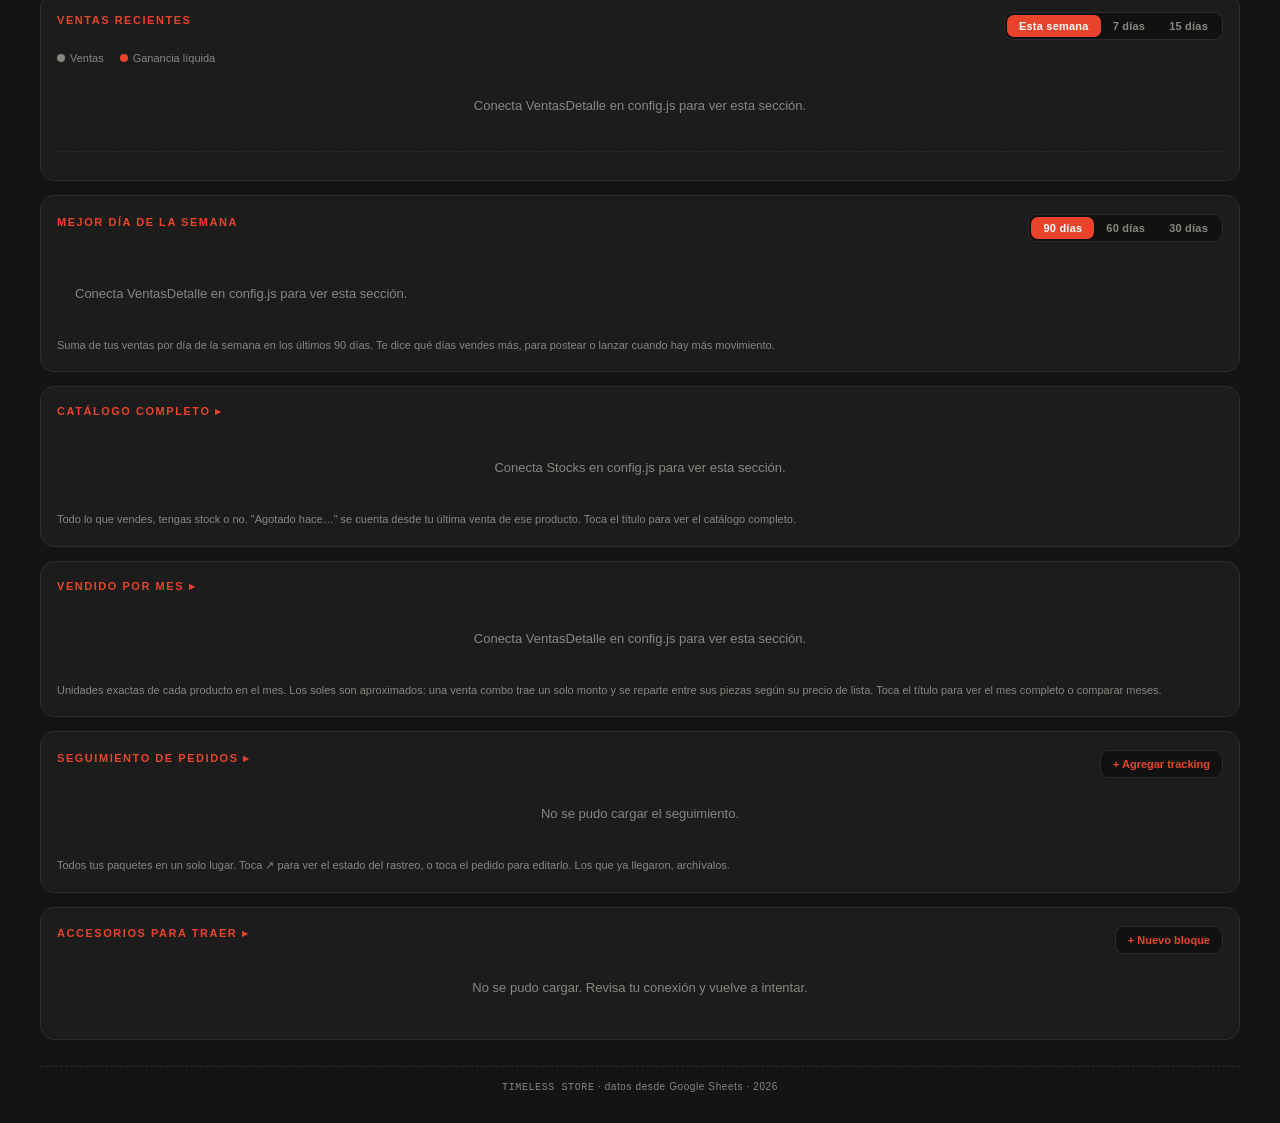
==== commit 1df23103: "Vendido por mes: qué productos salieron cada mes, por categoría Sección nueva entre Catálogo complet" ====
--- a/index.html
+++ b/index.html
@@ -252,6 +252,16 @@
     </div>
     <div class="cat-list" id="catalogoList"></div>
     <div class="stock-hint">Todo lo que vendes, tengas stock o no. "Agotado hace…" se cuenta desde tu última venta de ese producto. Toca el título para ver el catálogo completo.</div>
+  </section>
+
+  <!-- 6c-ter. VENDIDO POR MES (qué productos salieron cada mes, por categoría) -->
+  <section class="card span2" id="vxmCard">
+    <div class="hero-top">
+      <button type="button" class="section-label section-label-btn" id="vxmHeaderBtn">Vendido por mes ▸</button>
+      <span class="dsem-lead" id="vxmResumen"></span>
+    </div>
+    <div id="vxmBody"></div>
+    <div class="stock-hint">Unidades exactas de cada producto en el mes. Los soles son aproximados: una venta combo trae un solo monto y se reparte entre sus piezas según su precio de lista. Toca el título para ver el mes completo o comparar meses.</div>
   </section>
 
   <!-- 6d. SEGUIMIENTO DE PEDIDOS (trackings + estado 17TRACK) -->
--- a/style.css
+++ b/style.css
@@ -1104,3 +1104,98 @@
   font-size:12px;font-weight:600;cursor:pointer;
 }
 .cat-more:active{opacity:.7;}
+
+/* Controles del catálogo: filtros por estado + vista estado/categoría */
+.cat-controls{display:flex;flex-wrap:wrap;gap:6px;align-items:center;margin:2px 0 10px;}
+.cat-chip{
+  display:inline-flex;align-items:center;gap:5px;
+  padding:5px 10px;border-radius:999px;cursor:pointer;
+  font-size:11.5px;font-weight:600;font-family:inherit;
+  /* Apagado: solo el contorno, para que se note de un vistazo cuál está activo. */
+  background:transparent;border:1px solid var(--line);color:var(--muted);
+}
+.cat-chip-n{font-size:10px;opacity:.75;font-variant-numeric:tabular-nums;}
+.cat-chip.on.ok{background:rgba(74,222,128,.16);border-color:transparent;color:var(--ok);}
+.cat-chip.on.warn{background:rgba(251,191,36,.16);border-color:transparent;color:var(--warn);}
+.cat-chip.on.bad{background:rgba(251,113,133,.16);border-color:transparent;color:var(--bad);}
+.cat-chip:active{opacity:.6;}
+.cat-vista{
+  margin-left:auto;padding:5px 10px;border-radius:999px;cursor:pointer;
+  font-size:11.5px;font-weight:600;font-family:inherit;
+  background:var(--chip);border:1px solid var(--line);color:var(--bone);
+}
+.cat-vista:active{opacity:.6;}
+.cat-grupo{
+  display:flex;align-items:center;gap:6px;
+  font-size:10.5px;font-weight:600;letter-spacing:.08em;text-transform:uppercase;
+  color:var(--muted);margin:12px 0 2px;
+}
+.cat-grupo:first-child{margin-top:0;}
+.cat-grupo-n{font-size:10px;opacity:.7;}
+
+/* Vendido por mes: selector de mes propio + filas de dos líneas (en celular
+   no entra nombre, unidades, soles, frecuencia y comparación en una sola). */
+.vxm-pager{
+  display:flex;align-items:center;gap:8px;
+  margin:2px 0 10px;padding:8px;border-radius:12px;
+  background:var(--chip);border:1px solid var(--line);
+}
+.vxm-nav{
+  width:34px;height:34px;flex-shrink:0;border-radius:10px;cursor:pointer;
+  font-size:20px;line-height:1;font-family:inherit;
+  background:transparent;border:1px solid var(--line);color:var(--bone);
+}
+.vxm-nav:disabled{opacity:.25;cursor:default;}
+.vxm-nav:not(:disabled):active{opacity:.6;}
+.vxm-mes{flex:1;min-width:0;text-align:center;display:flex;flex-direction:column;gap:2px;}
+.vxm-mes strong{font-size:14px;color:var(--bone);}
+.vxm-mes span{font-size:11px;color:var(--muted);font-variant-numeric:tabular-nums;}
+.vxm-row{padding:8px 6px;border-bottom:1px dashed var(--line);}
+.vxm-row:last-child{border-bottom:none;}
+.vxm-l1{display:flex;align-items:baseline;gap:10px;}
+.vxm-name{
+  flex:1;min-width:0;font-size:13px;color:var(--bone);
+  white-space:nowrap;overflow:hidden;text-overflow:ellipsis;
+}
+.vxm-unid{font-size:16px;font-weight:800;color:var(--bone);font-variant-numeric:tabular-nums;}
+.vxm-l2{
+  display:flex;align-items:center;justify-content:space-between;gap:8px;
+  margin-top:2px;font-size:11px;color:var(--muted);
+}
+.vxm-l2 > span:first-child{min-width:0;overflow:hidden;text-overflow:ellipsis;white-space:nowrap;}
+.vxm-delta{flex-shrink:0;font-weight:600;white-space:nowrap;}
+.vxm-delta.up{color:var(--ok);}
+.vxm-delta.down{color:var(--bad);}
+.vxm-delta.nuevo{color:var(--muted);font-weight:500;font-style:italic;}
+
+/* Tabla producto × mes: la primera columna queda fija al deslizar de lado. */
+.vxm-tabla-wrap{overflow-x:auto;-webkit-overflow-scrolling:touch;margin:0 -4px;padding:0 4px;}
+.vxm-tabla{border-collapse:separate;border-spacing:0;font-size:12px;min-width:100%;}
+.vxm-tabla th,.vxm-tabla td{
+  padding:6px 7px;text-align:center;white-space:nowrap;
+  border-bottom:1px solid var(--line);font-variant-numeric:tabular-nums;
+}
+.vxm-tabla thead th{font-size:11px;font-weight:700;color:var(--muted);}
+.vxm-tabla thead th.sel{color:var(--accent);}
+.vxm-tabla tr.vxm-sub th{font-size:10px;font-weight:500;padding-top:0;}
+.vxm-tabla .vxm-prod{
+  position:sticky;left:0;z-index:1;background:var(--card);
+  text-align:left;font-weight:500;color:var(--bone);
+  max-width:150px;overflow:hidden;text-overflow:ellipsis;
+}
+.vxm-tabla thead .vxm-prod{color:var(--muted);}
+/* En pantalla completa el fondo es el de la página, no el de la tarjeta: la
+   columna fija tiene que tapar con ese mismo color o se ve un parche. */
+.fullscreen-view .vxm-tabla .vxm-prod{background:var(--bg);}
+.vxm-tabla tr.vxm-cat th,.vxm-tabla tr.vxm-cat td{
+  font-size:10.5px;font-weight:700;letter-spacing:.06em;text-transform:uppercase;
+  color:var(--muted);padding-top:12px;
+}
+.vxm-cel{position:relative;color:var(--bone);font-weight:600;}
+.vxm-cel::before{
+  content:"";position:absolute;inset:2px;border-radius:6px;
+  background:var(--accent);opacity:calc(.08 + var(--h) * .5);
+}
+.vxm-cel span{position:relative;}
+.vxm-cero{color:var(--muted);opacity:.5;}
+.vxm-tot{font-weight:700;color:var(--bone);}
